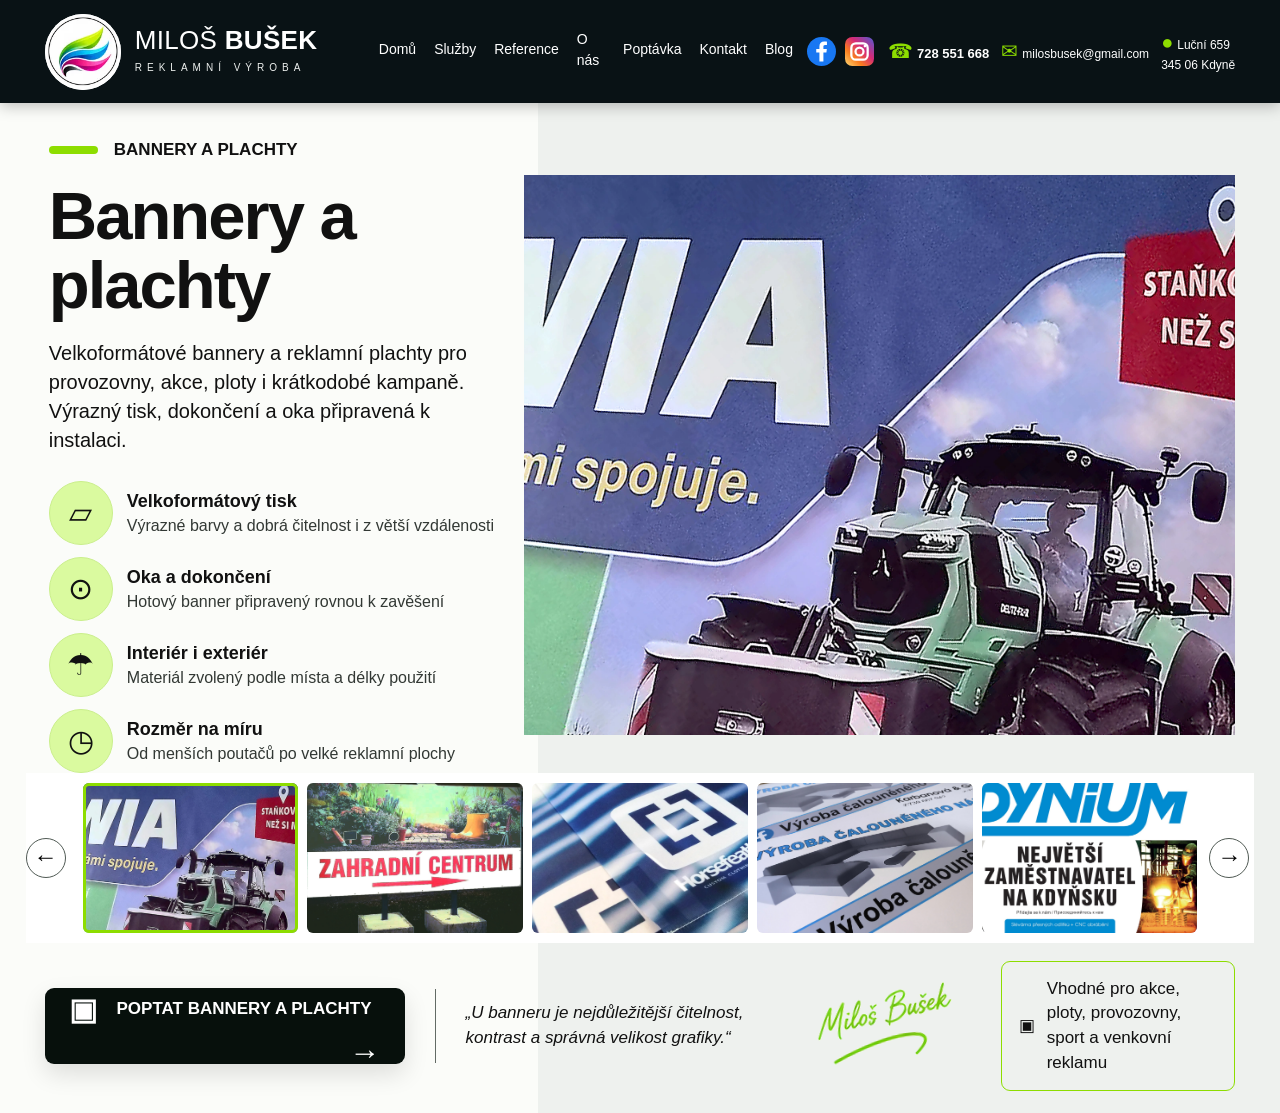
==== bannery/index.html @ 78124106 "Fix inquiry navigation to target inquiry section" ====
<!DOCTYPE html>

<html lang="cs">
<head>
<base href="/">
<meta charset="utf-8"/>
<meta content="width=device-width,initial-scale=1" name="viewport"/>
<title>Bannery a plachty | Miloš Bušek – Kdyně, Domažlice, Klatovy</title>
<meta name="description" content="Bannery a plachty – Miloš Bušek, vlastní reklamní výroba ve Kdyni. Zakázky pro Domažlice, Klatovy a okolí."/>
<meta name="robots" content="index, follow"/>
<link rel="canonical" href="https://www.milosbusek.cz/bannery/"/>
<meta property="og:type" content="website"/>
<meta property="og:locale" content="cs_CZ"/>
<meta property="og:title" content="Miloš Bušek | Reklamní výroba, tisk a polepy – Kdyně"/>
<meta property="og:description" content="Vlastní reklamní výroba ve Kdyni pro Domažlice, Klatovy, Plzeň a okolí v Plzeňském kraji. Samolepky, polepy, bannery, cedule, tiskoviny a produktová fotografie."/>
<meta property="og:url" content="https://www.milosbusek.cz/bannery/"/>
<style>
:root{--g:#8ddd00;--g2:#b8ff40;--black:#06100b;--dark:#0a1310;--paper:#f4f6f2;--text:#0a0d0b;--mut:#59625c}
*{box-sizing:border-box}html{scroll-behavior:smooth}body{margin:0;font-family:Arial,Helvetica,sans-serif;background:#fff;color:#111;line-height:1.45}
img{display:block;max-width:100%}a{color:inherit;text-decoration:none}button,input,select,textarea{font:inherit}
.wrap{width:min(1440px,93vw);margin:auto}
header{height:103px;background:rgba(5,14,17,.98);color:#fff;position:sticky;top:0;z-index:100;box-shadow:0 3px 14px rgba(0,0,0,.25)}
.head{height:100%;display:flex;align-items:center;gap:26px}
.brand{display:flex;align-items:center;gap:22px;min-width:390px;cursor:pointer}
.logo{width:88px;height:88px;border:4px solid #d7e8bc;border-radius:50%;position:relative;overflow:hidden;background:#102028}
.logo:before{content:"";position:absolute;width:57px;height:18px;left:13px;top:27px;background:linear-gradient(135deg,#8fe000 0 25%,#fff 25% 41%,#e51e56 41% 58%,#36bdf2 58% 78%,#fff 78%);transform:skew(-22deg) rotate(-15deg);border-radius:70% 15% 70% 15%}
.logo:after{content:"";position:absolute;width:38px;height:8px;left:22px;top:40px;background:#7de200;transform:rotate(-17deg);border-radius:90%}
.brandname{font-size:30px;letter-spacing:.3px;line-height:1.02;font-weight:400;white-space:nowrap}.brandname b{font-weight:800}
.brandsub{font-size:13px;letter-spacing:7px;margin-top:7px;color:#edf0ee;white-space:nowrap}
nav{display:flex;gap:34px;margin-left:auto;font-size:16px}nav a{cursor:pointer;padding:0 0 2px;display:flex;align-items:center;border-bottom:2px solid transparent}nav a:hover,nav a.active{color:var(--g);border-bottom:2px solid var(--g)}
.topcontact{display:flex;gap:23px;align-items:center;font-size:14px;white-space:nowrap}.topcontact strong{font-size:15px}.tico{color:var(--g);font-size:25px;margin-right:7px}
.page{display:none}.page.active{display:block}
.hero{height:620px;position:relative;overflow:hidden;background:#101}
.hero video{position:absolute;inset:0;width:100%;height:100%;object-fit:cover}.hero:after{content:"";position:absolute;inset:0;background:linear-gradient(90deg,rgba(0,0,0,.92),rgba(0,0,0,.65) 44%,rgba(0,0,0,.15))}
.hero-copy{position:relative;z-index:2;color:#fff;padding-top:90px;max-width:720px}.kicker{color:var(--g);font-weight:800;font-size:13px;letter-spacing:2px}
.hero h1{font-size:72px;line-height:.98;margin:12px 0 17px;letter-spacing:-2.5px}.hero h1 em{font-style:normal;color:var(--g)}.hero p{font-size:18px;color:#e0e6e1;max-width:640px}.hero-services{font-size:19px;font-weight:700;letter-spacing:.5px}
.btnrow{display:flex;gap:12px;margin-top:26px}.cta{background:var(--g);border:0;border-radius:7px;padding:15px 20px;font-weight:800;cursor:pointer}.outline{background:transparent;border:1px solid #fff;color:#fff;border-radius:7px;padding:14px 19px;font-weight:700;cursor:pointer}
.section{padding:70px 0}.light{background:var(--paper)}.section-head{display:flex;justify-content:space-between;align-items:end;gap:30px;margin-bottom:30px}.eyebrow{color:#6c786f;font-weight:800;letter-spacing:2px;font-size:12px}.section-head h2{font-size:44px;margin:6px 0 0}.section-head p{max-width:570px;color:#616a64}
.cards{display:grid;grid-template-columns:repeat(3,1fr);gap:18px}.service-card{height:350px;position:relative;border-radius:14px;overflow:hidden;cursor:pointer;box-shadow:0 16px 40px rgba(0,0,0,.16)}.service-card img{width:100%;height:100%;object-fit:cover;transition:.35s}.service-card:hover img{transform:scale(1.04)}.overlay{position:absolute;inset:0;background:linear-gradient(transparent 35%,rgba(0,0,0,.96))}.scopy{position:absolute;left:20px;right:20px;bottom:19px;color:#fff}.scopy h3{font-size:23px;margin:0 0 7px}.scopy p{font-size:14px;color:#d9e0db;margin:0 0 10px}.scopy span{font-size:12px;color:var(--g);font-weight:800}
.stats{background:#0a130f;color:#fff}.statsgrid{display:grid;grid-template-columns:repeat(4,1fr)}.stat{padding:28px;border-right:1px solid #26332b}.stat strong{display:block;color:var(--g);font-size:31px}.stat small{display:block;color:#b5beb8;margin-top:4px}
.about{background:#08110c;color:#fff}.aboutgrid{display:grid;grid-template-columns:220px 1fr 1fr;gap:40px;align-items:center}.portrait{width:200px;height:200px;object-fit:cover;border-radius:50%;border:4px solid var(--g)}.about h2{font-size:42px;margin:7px 0 10px}.about p{color:#c6cec8;font-size:17px}.features{display:grid;grid-template-columns:1fr 1fr;gap:12px}.feat{border:1px solid #28362f;border-radius:10px;padding:18px}.feat b{display:block;color:var(--g);margin-bottom:4px}.feat span{font-size:14px;color:#b5beb8}
.formsec{background:#f3f4f0}.formgrid{display:grid;grid-template-columns:.8fr 1.2fr;gap:50px}.formgrid h2{font-size:44px;margin:7px 0 12px}.formgrid p{color:#667069}.formcard{background:#fff;border-radius:14px;padding:28px;box-shadow:0 16px 45px rgba(0,0,0,.09)}.fields{display:grid;grid-template-columns:1fr 1fr;gap:13px}.field{display:grid;gap:6px}.full{grid-column:1/-1}label{font-size:12px;font-weight:800}input,select,textarea{border:1px solid #cbd3ce;border-radius:7px;padding:13px;background:#fff}textarea{min-height:110px;resize:vertical}.success{display:none;margin-top:12px;padding:11px;background:#e7f7c9;border-radius:7px;color:#315207;font-weight:700}
.contact{background:#fff}.contactgrid{display:grid;grid-template-columns:repeat(3,1fr);gap:40px}.contactgrid p{color:#5f6962}footer{background:#08110c;color:#859088;padding:17px 0;font-size:12px}
/* service template exactly unified */
.service-stage{background:linear-gradient(90deg,#fbfcf9 0%,#fbfcf9 42%,#eef1ee 42%,#eef1ee 100%);min-height:calc(100vh - 103px)}
.service-grid{display:grid;grid-template-columns:.78fr 1.22fr;gap:25px;align-items:center;padding-top:35px}
.service-copy{padding:0 0 0 4px}.mini-title{font-weight:800;font-size:17px;display:flex;align-items:center;gap:16px;margin-bottom:18px}.mini-title span{width:49px;height:8px;background:var(--g);border-radius:8px}
.service-copy h1{font-size:67px;line-height:1.03;letter-spacing:-2px;margin:0 0 18px;max-width:650px}.service-copy h1 em{display:block;font-style:normal;color:var(--g)}
.service-lead{font-size:20px;max-width:590px;margin-bottom:26px}.benefits{display:grid;gap:12px}.benefit{display:grid;grid-template-columns:64px 1fr;gap:14px;align-items:center}.bicon{width:64px;height:64px;background:#dafa9f;border-radius:50%;display:grid;place-items:center;font-size:30px;border:1px solid #caef8c}.benefit b{display:block;font-size:18px}.benefit span{display:block;font-size:16px;color:#323834}
.service-visual{align-self:stretch;display:flex;align-items:center;justify-content:center;min-height:560px;overflow:hidden}.service-visual img{width:100%;height:560px;object-fit:cover}
.thumbbar{display:grid;grid-template-columns:45px 1fr 45px;gap:12px;align-items:center;width:min(1490px,96vw);margin:0 auto;padding:10px 0;background:#fff}.roundarr{width:40px;height:40px;border-radius:50%;border:1px solid #505a54;background:white;font-size:24px;cursor:pointer}.thumbs{display:grid;grid-template-columns:repeat(5,1fr);gap:9px}.thumbs img{height:150px;width:100%;object-fit:cover;border-radius:6px;background:#f1f2ef}
.service-footer-row{display:grid;grid-template-columns:1.12fr 1px .95fr .5fr .73fr;gap:30px;align-items:center;padding:18px 0 22px}.service-cta{height:76px;border:0;border-radius:9px;background:#07100c;color:#fff;font-size:17px;font-weight:800;cursor:pointer;text-align:left;padding:0 24px;box-shadow:0 10px 24px rgba(0,0,0,.12)}.service-cta span{font-size:30px;margin-right:15px;vertical-align:middle}.service-cta b{float:right;font-size:31px;font-weight:400}.vline{height:74px;background:#626b65}.service-quote{font-size:17px;font-style:italic}.signature{font-family:"Brush Script MT","Segoe Script",cursive;font-size:37px;color:#63c900;transform:rotate(-6deg);white-space:nowrap}.shopbox{border:1.5px solid var(--g);border-radius:9px;padding:15px 17px;display:flex;gap:12px;align-items:center;font-size:17px}
@media(max-width:1180px){.topcontact{display:none}nav{gap:20px}.brand{min-width:330px}.service-copy h1{font-size:56px}}
@media(max-width:900px){header{height:86px}.logo{width:64px;height:64px}.brandname{font-size:24px}.brandsub{font-size:10px;letter-spacing:4px}nav{display:none}.brand{min-width:auto}.cards{grid-template-columns:repeat(2,1fr)}.service-stage{background:#fbfcf9}.service-grid{grid-template-columns:1fr}.service-visual img{height:420px}.service-footer-row{grid-template-columns:1fr 1fr}.vline{display:none}.thumbs{grid-template-columns:repeat(3,1fr)}.thumbs img:nth-child(n+4){display:none}.aboutgrid{grid-template-columns:180px 1fr}.features{grid-column:1/-1}.formgrid{grid-template-columns:1fr}}
@media(max-width:650px){.brandname{font-size:20px}.brandsub{font-size:8px;letter-spacing:3px}.cards{grid-template-columns:1fr}.hero h1{font-size:45px}.statsgrid{grid-template-columns:1fr 1fr}.aboutgrid{grid-template-columns:1fr}.fields{grid-template-columns:1fr}.contactgrid{grid-template-columns:1fr}.service-copy h1{font-size:45px}.service-lead{font-size:17px}.benefit{grid-template-columns:52px 1fr}.bicon{width:52px;height:52px;font-size:24px}.thumbs{grid-template-columns:1fr 1fr}.thumbs img:nth-child(n+3){display:none}.service-footer-row{grid-template-columns:1fr}.service-quote,.signature,.shopbox{text-align:center;justify-content:center}}

.signature{display:flex;align-items:center;justify-content:center}
.signature img{display:block;width:150px;max-height:62px;object-fit:contain}
.service-visual{position:relative}
.carousel-main{transition:opacity .24s ease, transform .35s ease}
.carousel-main.is-changing{opacity:.22;transform:scale(.992)}
.thumbs img{cursor:pointer;transition:transform .2s ease,opacity .2s ease,border-color .2s ease}
.thumbs img:hover{transform:translateY(-2px)}
.thumbs img.active-thumb{outline:3px solid var(--g);outline-offset:-3px;opacity:1}
.roundarr{transition:background .2s ease,transform .2s ease}
.roundarr:hover{background:#e9f9c9;transform:scale(1.05)}

/* Schválený ostrý podpis */
.signature{
  display:flex!important;
  align-items:center!important;
  justify-content:center!important;
  min-width:170px;
}
.signature img{
  width:154px!important;
  height:85px!important;
  max-width:154px!important;
  max-height:85px!important;
  object-fit:contain!important;
  transform:none!important;
  filter:none!important;
  opacity:1!important;
  image-rendering:auto!important;
}

/* Produktová fotografie – přesně 5 schválených obrázků */
#page-produkt .thumbs img{
  object-fit:cover!important;
  background:#f3f3f3;
}

/* Fotografie: používat zdrojové rozlišení bez umělého rozmazávání */
.service-visual img,
.service-card img,
.thumbs img{
    image-rendering:auto !important;
    filter:none !important;
    -webkit-filter:none !important;
}
#page-produkt .service-visual img{
    object-fit:contain !important;
    background:#f5f5f3;
}

/* Produktová fotografie – ostřejší náhledy 2–5 */
#page-produkt .thumbs img{
    image-rendering:auto !important;
    filter:none !important;
    backface-visibility:hidden;
    transform:translateZ(0);
}

#page-produkt .signature,
#page-produkt .signature img{
    background:transparent !important;
    box-shadow:none !important;
    border:0 !important;
}

/* Nové portfolio fotografie – ostré webové převzorkování 2000 × 1400 */
.thumbs img{image-rendering:auto!important;filter:none!important}

/* Polepy: přirozené fotografie bez přeostření */
#page-polepy .thumbs img,
#page-polepy .service-visual img{
  filter:none!important;
  image-rendering:auto!important;
}
/* Nový reklamní štít */
#page-cedule .thumbs img{object-fit:cover}

#page-produkt .thumbs img,
#page-produkt .service-visual img{
  image-rendering:auto!important;
  filter:none!important;
}
</style>
<style>
/* OPRAVA POZICE PO KLIKNUTÍ V MENU
   Sticky hlavička má na PC 103 px, proto cílová sekce začíná s příjemným odstupem pod ní. */
html{scroll-padding-top:125px!important;}
#home,#sluzby,#reference,#onas,#poptavka,#kontakt{
  scroll-margin-top:125px!important;
}
@media(max-width:900px){
  html{scroll-padding-top:105px!important;}
  #home,#sluzby,#reference,#onas,#poptavka,#kontakt{
    scroll-margin-top:105px!important;
  }
}
</style><style>
/* OPRAVA SEKCE KONTAKT – protože je na konci stránky, potřebuje spodní rezervu,
   aby šla po kliknutí vytáhnout pod pevnou horní lištu. */
#kontakt{
  scroll-margin-top:125px!important;
  padding-bottom:160px!important;
}
@media(max-width:900px){
  #kontakt{
    scroll-margin-top:105px!important;
    padding-bottom:120px!important;
  }
}
</style><style>
/* FINÁLNÍ OPRAVA POZICE KONTAKTU */
#kontakt{
  scroll-margin-top:125px!important;
  padding-top:64px!important;
  padding-bottom:64px!important;
  min-height:calc(100vh - 125px)!important;
  box-sizing:border-box!important;
}
@media(max-width:900px){
  #kontakt{
    scroll-margin-top:105px!important;
    padding-top:42px!important;
    padding-bottom:42px!important;
    min-height:calc(100vh - 105px)!important;
  }
}
</style><style>
/* Kontakt na PC se po kliknutí zobrazí jako spodní kompozice stránky.
   Rušíme předchozí umělé natažení sekce Kontakt. */
#kontakt{
  min-height:0!important;
  padding-top:64px!important;
  padding-bottom:64px!important;
}
@media(max-width:900px){
  #kontakt{
    min-height:0!important;
    padding-top:42px!important;
    padding-bottom:42px!important;
  }
}
</style><style>
/* MOBILNÍ MENU – pouze mobil/tablet */
.mobile-menu-btn,
.mobile-nav{display:none;}

@media(max-width:900px){
  header{
    height:86px!important;
    overflow:visible!important;
  }
  .head{
    position:relative;
    gap:12px!important;
  }
  .topcontact{
    display:none!important;
  }
  .brand{
    flex:1 1 auto;
    min-width:0!important;
    gap:12px!important;
  }
  .logo{
    flex:0 0 auto;
  }
  .brandname{
    white-space:nowrap;
  }

  .mobile-menu-btn{
    display:flex!important;
    align-items:center;
    justify-content:center;
    flex:0 0 48px;
    width:48px;
    height:48px;
    margin-left:auto;
    border:1px solid rgba(255,255,255,.28);
    border-radius:8px;
    background:#101b16;
    color:#8ddd00;
    font-size:29px;
    line-height:1;
    cursor:pointer;
    z-index:1002;
  }
  .mobile-menu-btn.open{
    background:#8ddd00;
    color:#06100b;
  }

  .mobile-nav{
    display:none;
    position:absolute;
    left:0;
    right:0;
    top:86px;
    z-index:1001;
    background:#07100c;
    border-top:1px solid rgba(255,255,255,.08);
    box-shadow:0 14px 30px rgba(0,0,0,.32);
    padding:8px 16px 16px;
  }
  .mobile-nav.open{
    display:block!important;
  }
  .mobile-nav > a{
    display:block;
    padding:15px 8px;
    color:#fff;
    font-size:18px;
    font-weight:700;
    border-bottom:1px solid rgba(255,255,255,.10);
  }
  .mobile-nav > a:active,
  .mobile-nav > a:hover,
  .mobile-nav > a.active{
    color:#8ddd00;
  }
  .mobile-nav-contact{
    display:grid;
    gap:8px;
    padding-top:14px;
  }
  .mobile-nav-contact a{
    display:block;
    color:#cfd8d2;
    font-size:15px;
    padding:5px 8px;
  }
}

@media(max-width:480px){
  .brandname{font-size:18px!important;}
  .brandsub{font-size:7px!important;letter-spacing:2.4px!important;}
  .logo{width:58px!important;height:58px!important;}
}
</style><style>
/* MOBIL – sekce „Co pro vás vyrobím“ */
@media(max-width:900px){
  #sluzby .section-head{
    margin-bottom:16px!important;
    gap:12px!important;
    align-items:center!important;
  }
  #sluzby .section-head h2{
    margin-top:0!important;
    margin-bottom:0!important;
    line-height:1.05!important;
  }
  #sluzby .section-head p{
    margin-top:0!important;
    margin-bottom:0!important;
    align-self:center!important;
  }
}
</style><style>
/* MOBIL – ukotvené záhlaví s hamburgerem; PC beze změny */
@media(max-width:900px){
  header{
    position:fixed!important;
    top:0!important;
    left:0!important;
    right:0!important;
    width:100%!important;
    z-index:9999!important;
  }
  body{
    padding-top:86px!important;
  }
  .mobile-nav{
    position:fixed!important;
    top:86px!important;
    left:0!important;
    right:0!important;
    z-index:9998!important;
  }
}
</style><style>
/* MOBIL – oprava pevného záhlaví podle kontroly na telefonu.
   Záhlaví zůstává nahoře, ale už nepřekrývá / neposouvá obsah. PC beze změny. */
@media(max-width:900px){
  body{
    padding-top:0!important;
  }

  header{
    position:sticky!important;
    top:0!important;
    left:auto!important;
    right:auto!important;
    width:100%!important;
    height:86px!important;
    min-height:86px!important;
    z-index:9999!important;
    overflow:visible!important;
    background:#06100b!important;
  }

  header .head{
    height:86px!important;
    min-height:86px!important;
    display:flex!important;
    align-items:center!important;
    justify-content:space-between!important;
    padding-top:0!important;
    padding-bottom:0!important;
  }

  header .brand{
    height:86px!important;
    display:flex!important;
    align-items:center!important;
    margin:0!important;
    padding:0!important;
  }

  header .logo{
    margin:0!important;
    flex:0 0 auto!important;
  }

  header .mobile-menu-btn{
    position:static!important;
    top:auto!important;
    right:auto!important;
    margin:0 0 0 auto!important;
    align-self:center!important;
  }

  header .mobile-nav{
    position:absolute!important;
    top:86px!important;
    left:0!important;
    right:0!important;
    width:100%!important;
    z-index:9998!important;
  }
}
</style><style>
/* MOBIL – rezerva pod horní lištou telefonu / prohlížeče.
   Záhlaví se už neschová pod horní systémovou lištu. PC beze změny. */
@media(max-width:900px){
  :root{
    --mobile-safe-top:max(env(safe-area-inset-top, 0px), 20px);
    --mobile-header-core:86px;
  }

  header{
    position:sticky!important;
    top:0!important;
    height:calc(var(--mobile-header-core) + var(--mobile-safe-top))!important;
    min-height:calc(var(--mobile-header-core) + var(--mobile-safe-top))!important;
    padding-top:var(--mobile-safe-top)!important;
    box-sizing:border-box!important;
    background:#06100b!important;
    z-index:9999!important;
  }

  header .head{
    height:var(--mobile-header-core)!important;
    min-height:var(--mobile-header-core)!important;
    padding-top:0!important;
    padding-bottom:0!important;
    box-sizing:border-box!important;
    align-items:center!important;
  }

  header .brand,
  header .mobile-menu-btn{
    transform:none!important;
    top:auto!important;
  }

  header .mobile-nav{
    top:calc(var(--mobile-header-core) + var(--mobile-safe-top))!important;
  }
}
</style><style>
/* MOBIL – definitivně pevné záhlaví, posunuté o něco níž.
   Pouze mobil, PC beze změny. */
@media(max-width:900px){
  :root{
    --mobile-safe-top:30px;
    --mobile-header-core:86px;
    --mobile-header-total:116px;
  }

  body{
    padding-top:var(--mobile-header-total)!important;
  }

  header{
    position:fixed!important;
    top:0!important;
    left:0!important;
    right:0!important;
    width:100%!important;
    height:var(--mobile-header-total)!important;
    min-height:var(--mobile-header-total)!important;
    padding-top:var(--mobile-safe-top)!important;
    box-sizing:border-box!important;
    background:#06100b!important;
    z-index:9999!important;
    overflow:visible!important;
  }

  header .head{
    height:var(--mobile-header-core)!important;
    min-height:var(--mobile-header-core)!important;
    padding-top:0!important;
    padding-bottom:0!important;
    box-sizing:border-box!important;
    align-items:center!important;
  }

  header .mobile-nav{
    position:fixed!important;
    top:var(--mobile-header-total)!important;
    left:0!important;
    right:0!important;
    width:100%!important;
    z-index:9998!important;
  }
}

/* MB-web-41: Na mobilu zobrazit aktuální a následující náhled. */
@media(max-width:650px){
  .service-page .thumbs img{display:none!important}
  .service-page .thumbs img.mobile-visible{display:block!important}
}
</style><style>
/* Sociální sítě – Facebook a Instagram; YouTube lze doplnit později. */
.social-links{display:flex;align-items:center;gap:9px;flex:0 0 auto}
.social-links a{display:inline-flex;width:29px;height:29px;align-items:center;justify-content:center;border-radius:7px;transition:transform .2s ease}
.social-links a:hover{transform:translateY(-2px)}
.social-links svg{display:block;width:29px;height:29px}
.mobile-social-links{display:none}
@media(min-width:1181px){header .head{gap:14px}header .brand{min-width:320px;gap:14px}header .logo{width:76px;height:76px;flex:0 0 76px}header .brandname{font-size:26px}header .brandsub{font-size:10px;letter-spacing:5px}header nav{gap:18px;font-size:14px}header .topcontact{gap:12px;font-size:12px}header .topcontact strong{font-size:13px}header .tico{font-size:20px;margin-right:4px}}
@media(max-width:900px){header .head>.social-links{display:none}.mobile-social-links{display:flex;gap:15px;padding:15px 8px 10px;border-top:1px solid #39443e;margin-top:10px}.mobile-social-links a,.mobile-social-links svg{width:37px;height:37px}}
</style>
<script type="application/ld+json">
{
  "@context": "https://schema.org",
  "@type": "LocalBusiness",
  "@id": "https://www.milosbusek.cz/#firma",
  "name": "Miloš Bušek – reklamní výroba",
  "url": "https://www.milosbusek.cz/",
  "description": "Zakázková reklamní výroba, tisk samolepek a etiket, polepy, reklamní značení, bannery, grafika a produktová fotografie.",
  "telephone": "+420728551668",
  "email": "milosbusek@gmail.com",
  "address": {
    "@type": "PostalAddress",
    "streetAddress": "Luční 659",
    "addressLocality": "Kdyně",
    "postalCode": "345 06",
    "addressRegion": "Plzeňský kraj",
    "addressCountry": "CZ"
  },
  "areaServed": [
    {
      "@type": "AdministrativeArea",
      "name": "Plzeňský kraj"
    },
    {
      "@type": "City",
      "name": "Kdyně"
    },
    {
      "@type": "City",
      "name": "Domažlice"
    },
    {
      "@type": "City",
      "name": "Klatovy"
    },
    {
      "@type": "City",
      "name": "Staňkov"
    },
    {
      "@type": "City",
      "name": "Holýšov"
    },
    {
      "@type": "City",
      "name": "Plzeň"
    },
    {
      "@type": "City",
      "name": "Horšovský Týn"
    },
    {
      "@type": "City",
      "name": "Nýrsko"
    }
  ],
  "sameAs": [
    "https://www.facebook.com/reklamabusek",
    "https://www.instagram.com/milosbusek/"
  ]
}
</script>
<style id="web2026-sjednocene-logo">
/* Sjednocene logo pro desktop i mobil: realny obrazek namisto CSS symbolu */
header .logo{border:0!important;background:#fff!important;position:relative!important;border-radius:50%!important;overflow:hidden!important;display:flex!important;align-items:center!important;justify-content:center!important}
header .logo:before,header .logo:after{content:none!important;display:none!important}
header .logo img{display:block!important;width:100%!important;height:100%!important;object-fit:contain!important}
</style>
</head>
<body>
<header>
<div class="wrap head">
<div class="brand" onclick="showPage('home')">
<div class="logo"><img src="images/logo-web2026.webp" alt="Logo reklamní výroby Miloš Bušek" width="128" height="128"></div>
<div><div class="brandname">MILOŠ <b>BUŠEK</b></div><div class="brandsub">REKLAMNÍ VÝROBA</div></div>
</div>
<nav><a href="/">Domů</a><a href="/#sluzby">Služby</a><a href="/#reference">Reference</a><a href="/#onas">O nás</a><a href="/kontakt/#poptavka">Poptávka</a><a href="/kontakt/#kontakt">Kontakt</a><a href="/blog/">Blog</a></nav>
<div class="social-links" aria-label="Sociální sítě">
<a href="https://www.facebook.com/reklamabusek" target="_blank" rel="noopener noreferrer" aria-label="Facebook Miloš Bušek" title="Facebook"><svg viewBox="0 0 32 32" role="img" aria-hidden="true"><circle cx="16" cy="16" r="16" fill="#1877F2"/><path fill="#fff" d="M18.1 27V17.1h3.3l.5-3.9h-3.8v-2.5c0-1.1.3-1.9 1.9-1.9H22V5.3c-.4-.1-1.6-.2-3.1-.2-3.1 0-5.2 1.9-5.2 5.4v2.7h-3.5v3.9h3.5V27z"/></svg></a>
<a href="https://www.instagram.com/milosbusek/" target="_blank" rel="noopener noreferrer" aria-label="Instagram Miloš Bušek" title="Instagram"><svg viewBox="0 0 32 32" role="img" aria-hidden="true"><defs><linearGradient id="ig-grad" x1="0" y1="1" x2="1" y2="0"><stop offset="0" stop-color="#FEDA75"/><stop offset=".3" stop-color="#FA7E1E"/><stop offset=".6" stop-color="#D62976"/><stop offset="1" stop-color="#4F5BD5"/></linearGradient></defs><rect width="32" height="32" rx="8" fill="url(#ig-grad)"/><rect x="7" y="7" width="18" height="18" rx="5" fill="none" stroke="#fff" stroke-width="2.5"/><circle cx="16" cy="16" r="4.4" fill="none" stroke="#fff" stroke-width="2.5"/><circle cx="22" cy="10" r="1.5" fill="#fff"/></svg></a>
</div>
<div class="topcontact">
<span><span class="tico">☎</span><strong>728 551 668</strong></span>
<span><span class="tico">✉</span>milosbusek@gmail.com</span>
<span><span class="tico">●</span>Luční 659<br/>345 06 Kdyně</span>
</div>
<button aria-expanded="false" aria-label="Otevřít menu" class="mobile-menu-btn" type="button">☰</button></div>
<div aria-hidden="true" class="mobile-nav"><a href="/">Domů</a><a href="/#sluzby">Služby</a><a href="/#reference">Reference</a><a href="/#onas">O nás</a><a href="/kontakt/#poptavka">Poptávka</a><a href="/kontakt/#kontakt">Kontakt</a><a href="/blog/">Blog</a><div class="mobile-social-links" aria-label="Sociální sítě"><a href="https://www.facebook.com/reklamabusek" target="_blank" rel="noopener noreferrer" aria-label="Facebook Miloš Bušek" title="Facebook"><svg viewBox="0 0 32 32" role="img" aria-hidden="true"><circle cx="16" cy="16" r="16" fill="#1877F2"/><path fill="#fff" d="M18.1 27V17.1h3.3l.5-3.9h-3.8v-2.5c0-1.1.3-1.9 1.9-1.9H22V5.3c-.4-.1-1.6-.2-3.1-.2-3.1 0-5.2 1.9-5.2 5.4v2.7h-3.5v3.9h3.5V27z"/></svg></a>
<a href="https://www.instagram.com/milosbusek/" target="_blank" rel="noopener noreferrer" aria-label="Instagram Miloš Bušek" title="Instagram"><svg viewBox="0 0 32 32" role="img" aria-hidden="true"><defs><linearGradient id="ig-grad-mobile" x1="0" y1="1" x2="1" y2="0"><stop offset="0" stop-color="#FEDA75"/><stop offset=".3" stop-color="#FA7E1E"/><stop offset=".6" stop-color="#D62976"/><stop offset="1" stop-color="#4F5BD5"/></linearGradient></defs><rect width="32" height="32" rx="8" fill="url(#ig-grad-mobile)"/><rect x="7" y="7" width="18" height="18" rx="5" fill="none" stroke="#fff" stroke-width="2.5"/><circle cx="16" cy="16" r="4.4" fill="none" stroke="#fff" stroke-width="2.5"/><circle cx="22" cy="10" r="1.5" fill="#fff"/></svg></a>
</div><div class="mobile-nav-contact"><a href="tel:+420728551668">☎ 728 551 668</a><a href="mailto:milosbusek@gmail.com">✉ milosbusek@gmail.com</a></div></div></header>
<section class="page" id="page-home">
<section class="hero" id="home"><video autoplay="" loop="" muted="" playsinline="" poster="assets/webp-01.webp"><source src="assets/mp4-01.mp4" type="video/mp4"/></video><div class="wrap hero-copy"><div class="kicker">REKLAMNÍ VÝROBA · KDYNĚ</div><h1>REKLAMA,<br/>KTERÁ JE <em>VIDĚT.</em></h1><div class="hero-services">SAMOLEPKY · CEDULE · BANNERY · POLEPY · TISK</div><p>Vlastní výroba ve Kdyni. Od jednoho kusu po pravidelné série. Rychlá domluva a řešení na míru.</p><div class="btnrow"><button class="cta" onclick="goHome('poptavka')">POPTAT VÝROBU →</button><a class="outline" href="tel:+420728551668">☎ ZAVOLAT</a></div></div></section>
<section class="section light" id="sluzby"><div class="wrap"><div class="section-head"><div><div class="eyebrow">SLUŽBY</div><h2>Co pro vás vyrobím</h2></div><p>Reklamní výroba od návrhu po hotový výrobek. Samolepky, cedule, bannery, polepy, produktová fotografie a tiskoviny – vše řešíte přímo se mnou.</p></div><div class="cards">
<article class="service-card" onclick="showPage('samolepky')" onkeydown="if(event.key==='Enter')showPage('samolepky')" tabindex="0">
<img alt="Samolepky a etikety" src="assets/webp-02.webp"/>
<div class="overlay"></div>
<div class="scopy"><h3>Samolepky a etikety</h3><p>Tištěné samolepky a etikety, tvarový ořez a materiál podle použití.</p><span>OTEVŘÍT SLUŽBU →</span></div>
</article>
<article class="service-card" onclick="showPage('cedule')" onkeydown="if(event.key==='Enter')showPage('cedule')" tabindex="0">
<img alt="Reklamní značení" src="assets/webp-03.webp"/>
<div class="overlay"></div>
<div class="scopy"><h3>Reklamní značení</h3><p>Cedule, štíty, informační tabule a další reklamní značení včetně grafické přípravy.</p><span>OTEVŘÍT SLUŽBU →</span></div>
</article>
<article class="service-card" onclick="showPage('bannery')" onkeydown="if(event.key==='Enter')showPage('bannery')" tabindex="0">
<img alt="Bannery a plachty" src="assets/webp-04.webp"/>
<div class="overlay"></div>
<div class="scopy"><h3>Bannery a plachty</h3><p>Velkoformátové bannery s dokončením a oky, připravené k instalaci.</p><span>OTEVŘÍT SLUŽBU →</span></div>
</article>
<article class="service-card" onclick="showPage('polepy')" onkeydown="if(event.key==='Enter')showPage('polepy')" tabindex="0">
<img alt="Polepy" src="assets/webp-05.webp"/>
<div class="overlay"></div>
<div class="scopy"><h3>Polepy</h3><p>Polepy aut, výloh, desek a dalších reklamních ploch.</p><span>OTEVŘÍT SLUŽBU →</span></div>
</article>
<article class="service-card" onclick="showPage('produkt')" onkeydown="if(event.key==='Enter')showPage('produkt')" tabindex="0">
<img alt="Produktová fotografie" src="assets/webp-06.webp"/>
<div class="overlay"></div>
<div class="scopy"><h3>Produktová fotografie</h3><p>Produktové snímky pro e-shopy, katalogy, web a reklamní materiály.</p><span>OTEVŘÍT SLUŽBU →</span></div>
</article>
<article class="service-card" onclick="showPage('grafika')" onkeydown="if(event.key==='Enter')showPage('grafika')" tabindex="0">
<img alt="Grafika a tisk – plakáty Myosmart" src="assets/jpg-01.jpg"/>
<div class="overlay"></div>
<div class="scopy"><h3>Grafika a tisk</h3><p>Grafická příprava a tisk plakátů, letáků, vizitek a dalších tiskovin.</p><span>OTEVŘÍT SLUŽBU →</span></div>
</article>
</div></div></section>
<section class="section stats"><div class="wrap statsgrid"><div class="stat"><strong>20+</strong><b>let zkušeností</b><small>v reklamní výrobě</small></div><div class="stat"><strong>Kdyně</strong><b>vlastní výroba</b><small>rychlá dostupnost</small></div><div class="stat"><strong>1:1</strong><b>individuální přístup</b><small>zakázku řešíte přímo se mnou</small></div><div class="stat"><strong>✓</strong><b>kvalitní materiály</b><small>ověřené pro praxi</small></div></div></section>
<section class="section about" id="onas"><div class="wrap aboutgrid"><img alt="Miloš Bušek" class="portrait" src="assets/webp-07.webp"/><div><div class="kicker">OSOBNÍ PŘÍSTUP</div><h2>Zakázku řešíte přímo se mnou</h2><p>Od návrhu přes volbu materiálu až po výrobu. Jednoduchá domluva, funkční řešení a kvalitní výsledek bez zbytečných mezičlánků. Poptávky přijímám také z Domažlic, Klatov, Staňkova, Holýšova, Horšovského Týna, Nýrska, Plzně a dalších míst Plzeňského kraje.</p></div><div class="features"><div class="feat"><b>Vlastní výroba</b><span>Tisk, řezání a dokončení.</span></div><div class="feat"><b>Malé i velké série</b><span>Podle typu zakázky.</span></div><div class="feat"><b>Grafika + výroba</b><span>Vše na jednom místě.</span></div><div class="feat"><b>Kdyně a okolí</b><span>Domažlice, Klatovy a Plzeňský kraj.</span></div></div></div></section>
<section class="section light" id="reference"><div class="wrap"><div class="section-head"><div><div class="eyebrow">REFERENCE</div><h2>Ukázky realizací</h2></div><p>Ukázky skutečných realizací z reklamní výroby, tisku, polepů a dalších zakázek.</p></div><div class="cards">
<article class="service-card" onclick="showPage('samolepky')" onkeydown="if(event.key==='Enter')showPage('samolepky')" tabindex="0">
<img alt="Samolepky a etikety" src="assets/webp-02.webp"/>
<div class="overlay"></div>
<div class="scopy"><h3>Samolepky a etikety</h3><p>Tištěné samolepky s logem NEWIA pro označení výrobků.</p><span>UKÁZKA REALIZACE</span></div>
</article>
<article class="service-card" onclick="showPage('cedule')" onkeydown="if(event.key==='Enter')showPage('cedule')" tabindex="0">
<img alt="Reklamní značení" src="assets/webp-03.webp"/>
<div class="overlay"></div>
<div class="scopy"><h3>Reklamní značení</h3><p>Reklamní grafika na prosklené výloze provozovny NEWIA.</p><span>UKÁZKA REALIZACE</span></div>
</article>
<article class="service-card" onclick="showPage('bannery')" onkeydown="if(event.key==='Enter')showPage('bannery')" tabindex="0">
<img alt="Bannery a plachty" src="assets/webp-04.webp"/>
<div class="overlay"></div>
<div class="scopy"><h3>Bannery a plachty</h3><p>Velkoformátový tisk reklamní grafiky na plachtu.</p><span>UKÁZKA REALIZACE</span></div>
</article>
<article class="service-card" onclick="showPage('polepy')" onkeydown="if(event.key==='Enter')showPage('polepy')" tabindex="0">
<img alt="Polepy" src="assets/webp-05.webp"/>
<div class="overlay"></div>
<div class="scopy"><h3>Polep firemního vozidla</h3><p>Reklamní polep vozidla s firemním označením a kontaktními údaji.</p><span>UKÁZKA REALIZACE</span></div>
</article>
<article class="service-card" onclick="showPage('produkt')" onkeydown="if(event.key==='Enter')showPage('produkt')" tabindex="0">
<img alt="Produktová fotografie" src="assets/webp-06.webp"/>
<div class="overlay"></div>
<div class="scopy"><h3>Produktová fotografie brýlí</h3><p>Fotografie brýlí pro produktovou prezentaci.</p><span>UKÁZKA REALIZACE</span></div>
</article>
<article class="service-card" onclick="showPage('grafika')" onkeydown="if(event.key==='Enter')showPage('grafika')" tabindex="0">
<img alt="Grafika a tisk" src="assets/webp-08.webp"/>
<div class="overlay"></div>
<div class="scopy"><h3>Reklamní plakáty</h3><p>Tisk reklamních plakátů a akčních nabídek.</p><span>UKÁZKA REALIZACE</span></div>
</article>
</div></div></section>
<section class="section formsec" id="poptavka"><div class="wrap formgrid"><div><div class="eyebrow">NEZÁVAZNÁ POPTÁVKA</div><h2>Pošlete zadání.<br/>Ozvu se s cenou.</h2><p>Stačí rozměr, množství a stručný popis. Grafiku, fotografii nebo náčrt lze případně zaslat následně e-mailem.</p></div>
<form class="formcard" id="inquiry-form" action="https://formspree.io/f/mvkzyqvj" method="POST"><div class="fields">
<div class="field"><label>JMÉNO / FIRMA</label><input name="jmeno_firma" autocomplete="name" placeholder="Jméno nebo firma" required=""/></div>
<div class="field"><label>TELEFON / E-MAIL</label><input name="kontakt" placeholder="Kontakt" required=""/></div>
<div class="field"><label for="service">SLUŽBA</label><select id="service" name="sluzba" required><option value="" selected disabled>Vyberte službu</option><option>Samolepky a etikety</option><option>Reklamní značení</option><option>Bannery a plachty</option><option>Polepy</option><option>Produktová fotografie</option><option>Grafika a tisk</option></select></div>
<div class="field"><label>ROZMĚR / MNOŽSTVÍ</label><input name="rozmer_mnozstvi" placeholder="Např. 500 ks, 70 × 100 mm"/></div>
<div class="field full"><label>POPIS ZAKÁZKY</label><textarea name="popis_zakazky" placeholder="Co potřebujete vyrobit?"></textarea></div>

</div><button class="cta" style="margin-top:15px" type="submit">ODESLAT POPTÁVKU →</button><div class="success" id="success" role="status" aria-live="polite">Děkuji za poptávku. Ozvu se vám co nejdříve.</div><div id="form-error" role="alert" style="display:none;margin-top:12px;color:#a52626;font-weight:700">Poptávku se nepodařilo odeslat. Zkuste to znovu nebo napište na milosbusek@gmail.com.</div></form></div></section>
<section class="section contact" id="kontakt"><div class="wrap contactgrid"><div><h3>Miloš Bušek</h3><p>Reklamní výroba<br/>IČ: 48346748</p></div><div><h3>Kontakt</h3><p>☎ 728 551 668<br/>✉ milosbusek@gmail.com<br/>www.milosbusek.cz</p></div><div><h3>Provozovna</h3><p>Luční 659<br/>345 06 Kdyně</p></div></div></section>
<footer><div class="wrap">© 2026 Miloš Bušek · Reklamní výroba</div></footer>
</section>
<section class="page service-page" id="page-samolepky">
<div class="service-stage">
<div class="service-grid wrap">
<div class="service-copy">
<div class="mini-title"><span></span>SAMOLEPKY A ETIKETY</div>
<h1>Samolepky a etikety</h1>
<p class="service-lead">Samolepky a etikety na míru – od malých produktových štítků až po větší reklamní samolepky. Tisk, tvarový ořez i volba vhodné fólie podle použití.</p>
<div class="benefits"><div class="benefit"><div class="bicon">✂</div><div><b>Tvarový ořez</b><span>Kruh, obdélník i vlastní tvar podle grafiky</span></div></div><div class="benefit"><div class="bicon">▦</div><div><b>Malé i velké série</b><span>Od desítek kusů po pravidelnou sériovou výrobu</span></div></div><div class="benefit"><div class="bicon">◈</div><div><b>Materiál podle použití</b><span>Interiér, exteriér, permanentní i snímatelné fólie</span></div></div><div class="benefit"><div class="bicon">◷</div><div><b>Rychlá výroba</b><span>Termín vždy podle množství a náročnosti zakázky</span></div></div></div>
</div>
<div class="service-visual">
<img alt="Samolepky a etikety" class="carousel-main" src="assets/webp-02.webp"/>
</div>
</div>
<div class="thumbbar">
<button aria-label="Předchozí" class="roundarr" data-dir="-1">←</button>
<div class="thumbs"><img alt="MIYOSMART – červené samolepky" src="assets/jpg-02.jpg"/><img alt="MIYOSMART – modré samolepky" src="assets/jpg-03.jpg"/><img alt="NEWIA – svinovací metry" src="assets/webp-02.webp"/><img alt="CAR-SOFT – servisní samolepky klimatizace" src="assets/jpg-04.jpg"/><img alt="Domácí medovina – tištěné etikety" src="assets/jpg-05.jpg"/></div>
<button aria-label="Další" class="roundarr" data-dir="1">→</button>
</div>
<div class="service-footer-row wrap">
<button class="service-cta" onclick="goQuote('Samolepky a etikety')"><span>▣</span> POPTAT SAMOLEPKY A ETIKETY <b>→</b></button>
<div class="vline"></div>
<div class="service-quote">„Dobrá samolepka musí nejen dobře vypadat, ale také správně držet a vydržet.“</div>
<div class="signature"><img alt="Miloš Bušek – podpis" src="assets/png-01.png"/></div>
<div class="shopbox">▣ <span>Vhodné pro výrobky, obaly, provozovny a reklamní akce</span></div>
</div>
</div>
</section>
<section class="page service-page" id="page-cedule">
<div class="service-stage">
<div class="service-grid wrap">
<div class="service-copy">
<div class="mini-title"><span></span>REKLAMNÍ ZNAČENÍ</div>
<h1>Reklamní značení</h1>
<p class="service-lead">Reklamní značení pro firmy a provozovny – cedule, štíty, informační tabule a další prvky. Připravím grafiku, zvolím vhodný materiál a vyrobím hotové řešení.</p>
<div class="benefits"><div class="benefit"><div class="bicon">▣</div><div><b>Firemní cedule a štíty</b><span>PVC, dibond a další materiály podle konkrétního použití</span></div></div><div class="benefit"><div class="bicon">◇</div><div><b>Informační tabule</b><span>Orientační, provozní i prezentační značení</span></div></div><div class="benefit"><div class="bicon">▤</div><div><b>Grafická příprava</b><span>Návrh, sazba a úprava dodaných podkladů</span></div></div><div class="benefit"><div class="bicon">◷</div><div><b>Výroba na míru</b><span>Rozměr, provedení a dokončení podle konkrétní zakázky</span></div></div></div>
</div>
<div class="service-visual">
<img alt="Reklamní značení – klíčenky NEWIA" class="carousel-main" src="assets/webp-09.webp"/>
</div>
</div>
<div class="thumbbar">
<button aria-label="Předchozí" class="roundarr" data-dir="-1">←</button>
<div class="thumbs"><img alt="Reklamní značení – klíčenky NEWIA" data-slide="0" role="button" src="assets/webp-09.webp" tabindex="0"/><img alt="Reklamní značení – obrázek z hlavní karty" data-slide="1" role="button" src="assets/webp-03.webp" tabindex="0"/><img alt="Axis Optik – reklamní značení provozovny" src="assets/jpg-06.jpg"/><img alt="Reklamní značení – stuhy a medaile" src="assets/jpg-07.jpg"/><img alt="Agroslužby Šumava – potisk triček" src="assets/jpg-08.jpg"/></div>
<button aria-label="Další" class="roundarr" data-dir="1">→</button>
</div>
<div class="service-footer-row wrap">
<button class="service-cta" onclick="goQuote('Reklamní značení')"><span>▣</span> POPTAT REKLAMNÍ ZNAČENÍ <b>→</b></button>
<div class="vline"></div>
<div class="service-quote">„Dobré reklamní značení musí být přehledné, čitelné a na první pohled profesionální.“</div>
<div class="signature"><img alt="Miloš Bušek – podpis" src="assets/png-01.png"/></div>
<div class="shopbox">▣ <span>Vhodné pro firmy, provozovny, kanceláře a informační systémy</span></div>
</div>
</div>
</section>
<section class="page service-page active" id="page-bannery">
<div class="service-stage">
<div class="service-grid wrap">
<div class="service-copy">
<div class="mini-title"><span></span>BANNERY A PLACHTY</div>
<h1>Bannery a plachty</h1>
<p class="service-lead">Velkoformátové bannery a reklamní plachty pro provozovny, akce, ploty i krátkodobé kampaně. Výrazný tisk, dokončení a oka připravená k instalaci.</p>
<div class="benefits"><div class="benefit"><div class="bicon">▱</div><div><b>Velkoformátový tisk</b><span>Výrazné barvy a dobrá čitelnost i z větší vzdálenosti</span></div></div><div class="benefit"><div class="bicon">⊙</div><div><b>Oka a dokončení</b><span>Hotový banner připravený rovnou k zavěšení</span></div></div><div class="benefit"><div class="bicon">☂</div><div><b>Interiér i exteriér</b><span>Materiál zvolený podle místa a délky použití</span></div></div><div class="benefit"><div class="bicon">◷</div><div><b>Rozměr na míru</b><span>Od menších poutačů po velké reklamní plochy</span></div></div></div>
</div>
<div class="service-visual">
<img alt="bannery – ukázka realizace 2" class="carousel-main" src="assets/webp-10.webp"/>
</div>
</div>
<div class="thumbbar">
<button aria-label="Předchozí" class="roundarr" data-dir="-1">←</button>
<div class="thumbs"><img alt="bannery – ukázka realizace 2" data-slide="0" role="button" src="assets/webp-10.webp" tabindex="0"/><img alt="Banner – Zahradní centrum" data-slide="1" role="button" src="assets/jpg-09.jpg" tabindex="0"/><img alt="Bannery a plachty – obrázek z hlavní karty" data-slide="3" role="button" src="assets/webp-04.webp" tabindex="0"/><img alt="Banner – výroba čalouněného nábytku" src="assets/jpg-10.jpg"/><img alt="Kdynium – reklamní plachta" src="assets/jpg-11.jpg"/></div>
<button aria-label="Další" class="roundarr" data-dir="1">→</button>
</div>
<div class="service-footer-row wrap">
<button class="service-cta" onclick="goQuote('Bannery a plachty')"><span>▣</span> POPTAT BANNERY A PLACHTY <b>→</b></button>
<div class="vline"></div>
<div class="service-quote">„U banneru je nejdůležitější čitelnost, kontrast a správná velikost grafiky.“</div>
<div class="signature"><img alt="Miloš Bušek – podpis" src="assets/png-01.png"/></div>
<div class="shopbox">▣ <span>Vhodné pro akce, ploty, provozovny, sport a venkovní reklamu</span></div>
</div>
</div>
</section>
<section class="page service-page" id="page-polepy">
<div class="service-stage">
<div class="service-grid wrap">
<div class="service-copy">
<div class="mini-title"><span></span>POLEPY</div>
<h1>Polepy</h1>
<p class="service-lead">Polepy automobilů, výloh, desek a dalších hladkých ploch. Od jednoduchých nápisů až po tištěnou reklamní grafiku připravenou na míru.</p>
<div class="benefits"><div class="benefit"><div class="bicon">▱</div><div><b>Polepy automobilů</b><span>Firemní označení, kontakty, loga a reklamní grafika</span></div></div><div class="benefit"><div class="bicon">▣</div><div><b>Výlohy a provozovny</b><span>Řezaná fólie i plnobarevný tisk</span></div></div><div class="benefit"><div class="bicon">◇</div><div><b>Kvalitní fólie</b><span>Materiál podle podkladu, životnosti a způsobu použití</span></div></div><div class="benefit"><div class="bicon">◷</div><div><b>Individuální řešení</b><span>Grafiku i provedení řešíte přímo se mnou</span></div></div></div>
</div>
<div class="service-visual">
<img alt="Polepy" class="carousel-main" src="assets/jpg-12.jpg"/>
</div>
</div>
<div class="thumbbar">
<button aria-label="Předchozí" class="roundarr" data-dir="-1">←</button>
<div class="thumbs"><img alt="Polep automobilu – Scania" data-slide="0" role="button" src="assets/jpg-12.jpg" tabindex="0"/><img alt="Polep automobilu – DOOSAN" data-slide="1" role="button" src="assets/jpg-13.jpg" tabindex="0"/><img alt="Polep automobilu – damax" data-slide="2" role="button" src="assets/jpg-14.jpg" tabindex="0"/><img alt="Polep provozovny – Oční centrum Domažlice" data-slide="3" role="button" src="assets/jpg-15.jpg" tabindex="0"/><img alt="Polepy – obrázek z hlavní karty" data-slide="4" role="button" src="assets/webp-05.webp" tabindex="0"/></div>
<button aria-label="Další" class="roundarr" data-dir="1">→</button>
</div>
<div class="service-footer-row wrap">
<button class="service-cta" onclick="goQuote('Polepy')"><span>▣</span> POPTAT POLEP <b>→</b></button>
<div class="vline"></div>
<div class="service-quote">„Dobře navržený polep pracuje pro firmu každý den, i když auto jen stojí.“</div>
<div class="signature"><img alt="Miloš Bušek – podpis" src="assets/png-01.png"/></div>
<div class="shopbox">▣ <span>Vhodné pro firemní auta, výlohy, desky a reklamní plochy</span></div>
</div>
</div>
</section>
<section class="page service-page" id="page-produkt">
<div class="service-stage">
<div class="service-grid wrap">
<div class="service-copy">
<div class="mini-title"><span></span>PRODUKTOVÁ FOTOGRAFIE</div>
<h1>Vaše produkty<br/><em>v nejlepším světle</em></h1>
<p class="service-lead">Profesionální produktová fotografie pro e-shopy, katalogy a reklamu. Čisté pozadí, přesné detaily a věrné barvy, aby produkt zaujal na první pohled.</p>
<div class="benefits"><div class="benefit"><div class="bicon">📷</div><div><b>Profesionální vybavení</b><span>Sony Alpha, studiová světla</span></div></div><div class="benefit"><div class="bicon">◇</div><div><b>Detailní záběry</b><span>Ostré snímky a věrné podání barev</span></div></div><div class="benefit"><div class="bicon">▣</div><div><b>Fotky připravené pro web</b><span>Optimalizované rozměry a vhodné formáty</span></div></div><div class="benefit"><div class="bicon">◷</div><div><b>Rychlé dodání</b><span>Termín podle počtu produktů a rozsahu úprav</span></div></div></div>
</div>
<div class="service-visual">
<img alt="Produktová fotografie – zelené brýle" class="carousel-main" src="assets/webp-11.webp"/>
</div>
</div>
<div class="thumbbar">
<button aria-label="Předchozí" class="roundarr" data-dir="-1">←</button>
<div class="thumbs"><img alt="Produktová fotografie – zelené brýle" data-slide="0" role="button" src="assets/webp-11.webp" tabindex="0"/><img alt="Produktová fotografie – obrázek z hlavní karty" data-slide="1" role="button" src="assets/webp-06.webp" tabindex="0"/><img alt="Produktová fotografie – cibule a zelenina" data-slide="2" role="button" src="assets/jpg-16.jpg" tabindex="0"/><img alt="Produktová fotografie – zelený talíř s jídlem" data-slide="3" role="button" src="assets/jpg-17.jpg" tabindex="0"/><img alt="Produktová fotografie – detail stroje NEWIA" data-slide="4" role="button" src="assets/jpg-18.jpg" tabindex="0"/></div>
<button aria-label="Další" class="roundarr" data-dir="1">→</button>
</div>
<div class="service-footer-row wrap">
<button class="service-cta" onclick="goQuote('Produktová fotografie')"><span>▣</span> POPTAT PRODUKTOVOU FOTOGRAFII <b>→</b></button>
<div class="vline"></div>
<div class="service-quote">„Kvalitní fotografie prodává. Postarám se, aby vaše produkty vypadaly skvěle.“</div>
<div class="signature"><img alt="Miloš Bušek – podpis" src="assets/png-01.png"/></div>
<div class="shopbox">▣ <span>Vhodné pro e-shopy, katalogy, weby a reklamní materiály</span></div>
</div>
</div>
</section>
<section class="page service-page" id="page-grafika">
<div class="service-stage">
<div class="service-grid wrap">
<div class="service-copy">
<div class="mini-title"><span></span>GRAFIKA A TISK</div>
<h1>Grafika a tisk</h1>
<p class="service-lead">Grafická příprava a tisk plakátů, letáků, vizitek a dalších reklamních tiskovin. Od úpravy dodaných dat až po hotový vytištěný materiál.</p>
<div class="benefits"><div class="benefit"><div class="bicon">✎</div><div><b>Grafická příprava</b><span>Sazba, úprava podkladů a příprava tiskových dat</span></div></div><div class="benefit"><div class="bicon">▤</div><div><b>Plakáty a tiskoviny</b><span>Malé formáty i velkoformátový tisk</span></div></div><div class="benefit"><div class="bicon">✓</div><div><b>Kontrola dat</b><span>Rozlišení, spadávky, rozměry a připravenost k tisku</span></div></div><div class="benefit"><div class="bicon">◷</div><div><b>Vše na jednom místě</b><span>Grafika, tisk, řezání i dokončení zakázky</span></div></div></div>
</div>
<div class="service-visual">
<img alt="Grafika a tisk – tiskárna Roland s vyjetým bannerem" class="carousel-main" src="assets/jpg-19.jpg"/>
</div>
</div>
<div class="thumbbar">
<button aria-label="Předchozí" class="roundarr" data-dir="-1">←</button>
<div class="thumbs"><img alt="Grafika a tisk – tiskárna Roland s vyjetým bannerem" data-slide="0" role="button" src="assets/jpg-19.jpg" tabindex="0"/><img alt="Grafika a tisk – plakát Axis Optik Jedno sklo zdarma" data-slide="2" role="button" src="assets/jpg-20.jpg" tabindex="0"/><img alt="Grafika a tisk – plakát Axis Optik Měření zraku" data-slide="3" role="button" src="assets/jpg-21.jpg" tabindex="0"/><img alt="Grafika a tisk – plakáty Myosmart" data-slide="4" role="button" src="assets/jpg-01.jpg" tabindex="0"/><img alt="Grafika a tisk – plakáty Systane" data-slide="5" role="button" src="assets/jpg-22.jpg" tabindex="0"/></div>
<button aria-label="Další" class="roundarr" data-dir="1">→</button>
</div>
<div class="service-footer-row wrap">
<button class="service-cta" onclick="goQuote('Grafika a tisk')"><span>▣</span> POPTAT GRAFIKU A TISK <b>→</b></button>
<div class="vline"></div>
<div class="service-quote">„Dobrá grafika musí být nejen hezká, ale hlavně čitelná a funkční v reálném použití.“</div>
<div class="signature"><img alt="Miloš Bušek – podpis" src="assets/png-01.png"/></div>
<div class="shopbox">▣ <span>Vhodné pro plakáty, letáky, vizitky a firemní tiskoviny</span></div>
</div>
</div>
</section>
<script>
function setNavActive(id){
  document.querySelectorAll('header nav a[href^="#"]').forEach(function(link){
    link.classList.toggle('active', link.getAttribute('href') === '#' + id);
  });
  document.querySelectorAll('.mobile-nav a[data-target]').forEach(function(link){
    link.classList.toggle('active', link.dataset.target === id);
  });
}
function showPage(id){
  document.querySelectorAll('.page').forEach(p=>p.classList.remove('active'));
  document.getElementById('page-'+id).classList.add('active');
  const route = ({home:'/',samolepky:'/samolepky/',cedule:'/reklamni-cedule/',bannery:'/bannery/',polepy:'/polepy/',produkt:'/produktova-fotografie/',grafika:'/grafika-a-tisk/'})[id];
  if(route && location.pathname !== route) history.pushState({page:id},'',route);
  setNavActive(id === 'home' ? 'home' : 'sluzby');
  window.scrollTo({top:0,behavior:'instant'});
}
function scrollSectionNice(id){
  if(id === 'kontakt' && window.innerWidth > 900){
    window.scrollTo({
      top: document.documentElement.scrollHeight,
      behavior: 'smooth'
    });
    return;
  }
  const el = document.getElementById(id);
  if(!el) return;
  const header = document.querySelector('header');
  const headerH = header ? header.getBoundingClientRect().height : 103;
  const extraGap = 22;
  const y = el.getBoundingClientRect().top + window.pageYOffset - headerH - extraGap;
  window.scrollTo({top:Math.max(0,y),behavior:'smooth'});
}
function goHome(id){
  showPage('home');
  setNavActive(id);
  setTimeout(()=>scrollSectionNice(id),40);
}
function goQuote(service){
  showPage('home');
  setNavActive('poptavka');
  setTimeout(()=>{
    document.getElementById('service').value=service;
    scrollSectionNice('poptavka');
  },50);
}


function initCarousels(){
  document.querySelectorAll('.service-page').forEach(function(page){
    const main = page.querySelector('.carousel-main');
    const thumbs = Array.from(page.querySelectorAll('.thumbs img')).slice(0,5);
    const arrows = page.querySelectorAll('.roundarr');
    if(!main || !thumbs.length) return;

    let index = 0;
    let timer = null;

    function show(i){
      index = (i + thumbs.length) % thumbs.length;
      main.classList.add('is-changing');
      setTimeout(function(){
        main.src = thumbs[index].src;
        main.alt = thumbs[index].alt || main.alt;
        thumbs.forEach((t,n)=>{
          t.classList.toggle('active-thumb', n===index);
          t.classList.toggle('mobile-visible', n===index || n===(index+1)%thumbs.length);
        });
        main.classList.remove('is-changing');
      },120);
    }

    function restart(){
      if(timer) clearInterval(timer);
      timer = setInterval(function(){ show(index+1); }, 4200);
    }

    thumbs.forEach(function(t,i){
      t.addEventListener('click', function(){ show(i); restart(); });
      t.addEventListener('keydown', function(e){
        if(e.key==='Enter' || e.key===' '){ e.preventDefault(); show(i); restart(); }
      });
    });

    arrows.forEach(function(a){
      a.addEventListener('click', function(){
        show(index + Number(a.dataset.dir || 1));
        restart();
      });
    });

    page.addEventListener('mouseenter', function(){ if(timer) clearInterval(timer); });
    page.addEventListener('mouseleave', restart);

    show(0);
    restart();
  });
}
document.addEventListener('DOMContentLoaded', initCarousels);
window.addEventListener('popstate',function(){const routes={'/samolepky/':'samolepky','/reklamni-cedule/':'cedule','/bannery/':'bannery','/polepy/':'polepy','/produktova-fotografie/':'produkt','/grafika-a-tisk/':'grafika'};const id=routes[location.pathname]||'home';document.querySelectorAll('.page').forEach(p=>p.classList.toggle('active',p.id==='page-'+id));setNavActive(id==='home'?'home':'sluzby');});
</script>
<script>
document.addEventListener('DOMContentLoaded', function(){
  const btn = document.querySelector('.mobile-menu-btn');
  const menu = document.querySelector('.mobile-nav');
  if(!btn || !menu) return;

  function closeMobileMenu(){
    menu.classList.remove('open');
    btn.classList.remove('open');
    btn.setAttribute('aria-expanded','false');
    menu.setAttribute('aria-hidden','true');
    btn.textContent='☰';
  }

  btn.addEventListener('click', function(e){
    e.stopPropagation();
    const open = !menu.classList.contains('open');
    menu.classList.toggle('open', open);
    btn.classList.toggle('open', open);
    btn.setAttribute('aria-expanded', open ? 'true' : 'false');
    menu.setAttribute('aria-hidden', open ? 'false' : 'true');
    btn.textContent = open ? '×' : '☰';
  });

  menu.querySelectorAll('[data-target]').forEach(function(link){
    link.addEventListener('click', function(e){
      e.preventDefault();
      const target = this.dataset.target;
      closeMobileMenu();
      goHome(target);
    });
  });

  document.addEventListener('click', function(e){
    if(menu.classList.contains('open') && !menu.contains(e.target) && e.target !== btn){
      closeMobileMenu();
    }
  });

  window.addEventListener('resize', function(){
    if(window.innerWidth > 900) closeMobileMenu();
  });
});
</script><script>
/* Odesílání poptávek: úspěch zobrazit pouze po potvrzení služby Formspree. */
document.addEventListener('DOMContentLoaded', function () {
  const form = document.getElementById('inquiry-form');
  if (!form) return;
  const button = form.querySelector('button[type="submit"]');
  const success = document.getElementById('success');
  const error = document.getElementById('form-error');
  form.addEventListener('submit', async function (event) {
    event.preventDefault();
    if (!form.reportValidity()) return;
    success.style.display = 'none';
    error.style.display = 'none';
    button.disabled = true;
    button.textContent = 'ODESÍLÁM…';
    try {
      const response = await fetch(form.action, {
        method: 'POST',
        body: new FormData(form),
        headers: { 'Accept': 'application/json' }
      });
      if (!response.ok) throw new Error('Formspree HTTP ' + response.status);
      form.reset();
      success.style.display = 'block';
    } catch (err) {
      console.error('Chyba při odesílání poptávky:', err);
      error.style.display = 'block';
    } finally {
      button.disabled = false;
      button.textContent = 'ODESLAT POPTÁVKU →';
    }
  });
});
</script>
</body>
</html>
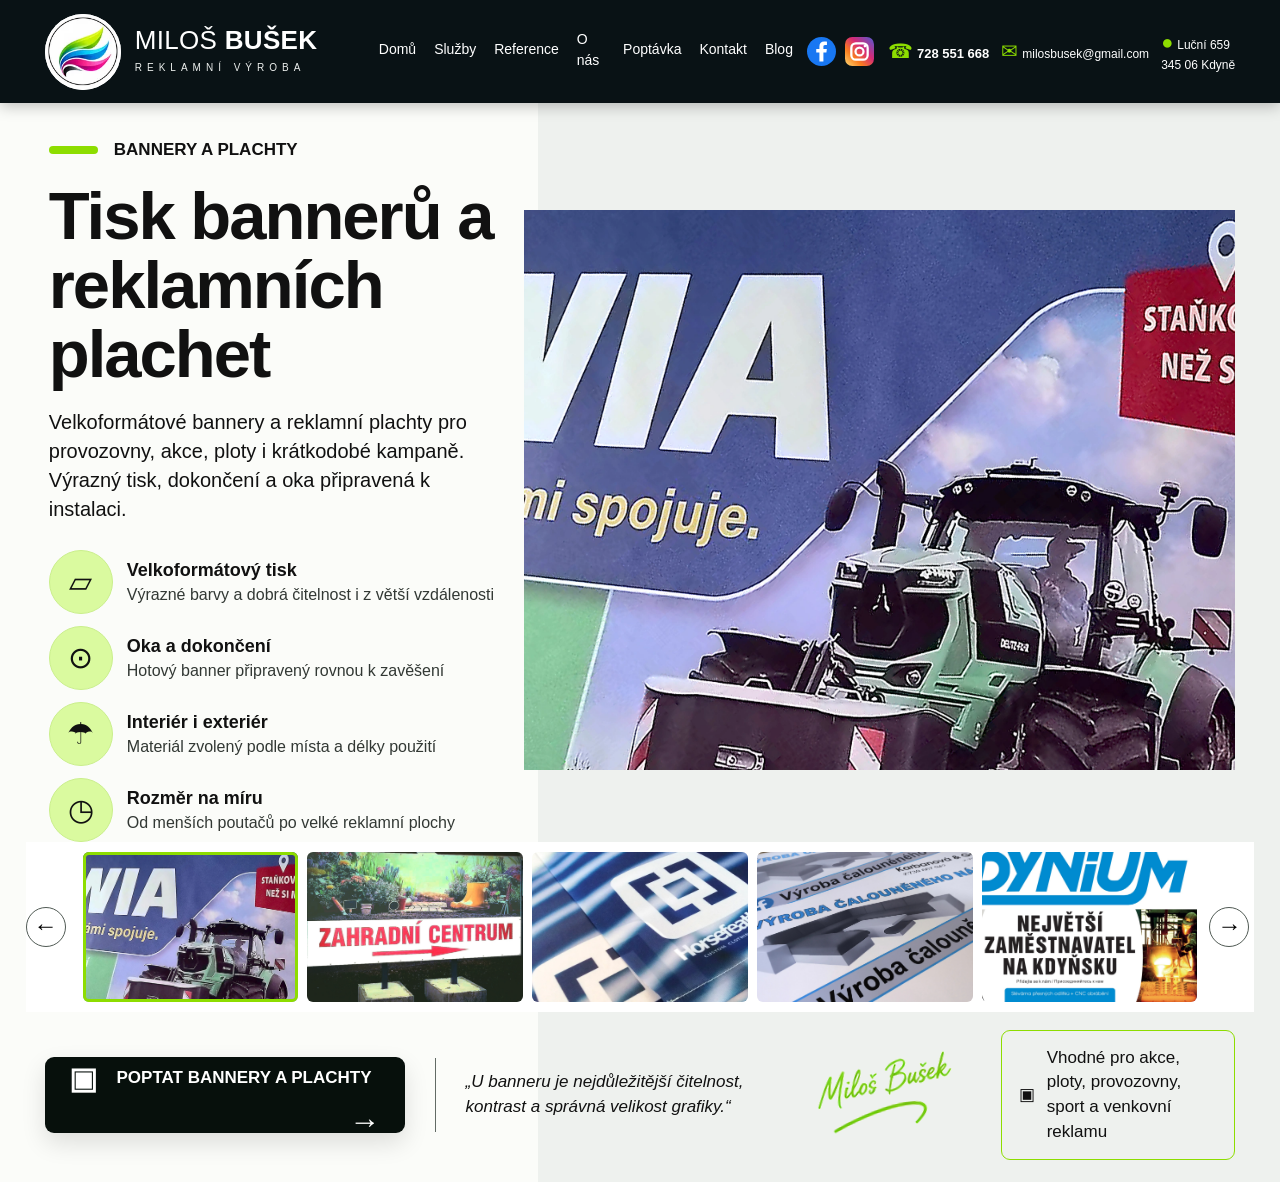
==== commit 105894a7: "Give Bannery a plachty one distinct H1 and service-specific social metadata" ====
--- a/bannery/index.html
+++ b/bannery/index.html
@@ -11,8 +11,8 @@
 <link rel="canonical" href="https://www.milosbusek.cz/bannery/"/>
 <meta property="og:type" content="website"/>
 <meta property="og:locale" content="cs_CZ"/>
-<meta property="og:title" content="Miloš Bušek | Reklamní výroba, tisk a polepy – Kdyně"/>
-<meta property="og:description" content="Vlastní reklamní výroba ve Kdyni pro Domažlice, Klatovy, Plzeň a okolí v Plzeňském kraji. Samolepky, polepy, bannery, cedule, tiskoviny a produktová fotografie."/>
+<meta property="og:title" content="Bannery a plachty | Miloš Bušek – reklamní agentura"/>
+<meta property="og:description" content="Bannery a plachty na zakázku. Reklamní výroba Miloš Bušek ve Kdyni pro Domažlice, Klatovy a okolí."/>
 <meta property="og:url" content="https://www.milosbusek.cz/bannery/"/>
 <style>
 :root{--g:#8ddd00;--g2:#b8ff40;--black:#06100b;--dark:#0a1310;--paper:#f4f6f2;--text:#0a0d0b;--mut:#59625c}
@@ -571,7 +571,7 @@
 <div class="logo"><img src="images/logo-web2026.webp" alt="Logo reklamní výroby Miloš Bušek" width="128" height="128"></div>
 <div><div class="brandname">MILOŠ <b>BUŠEK</b></div><div class="brandsub">REKLAMNÍ VÝROBA</div></div>
 </div>
-<nav><a href="/">Domů</a><a href="/#sluzby">Služby</a><a href="/#reference">Reference</a><a href="/#onas">O nás</a><a href="/kontakt/#poptavka">Poptávka</a><a href="/kontakt/#kontakt">Kontakt</a><a href="/blog/">Blog</a></nav>
+<nav><a href="/">Domů</a><a href="/#sluzby">Služby</a><a href="/#reference">Reference</a><a href="/#onas">O nás</a><a href="/poptavka/">Poptávka</a><a href="/kontakt/">Kontakt</a><a href="/blog/">Blog</a></nav>
 <div class="social-links" aria-label="Sociální sítě">
 <a href="https://www.facebook.com/reklamabusek" target="_blank" rel="noopener noreferrer" aria-label="Facebook Miloš Bušek" title="Facebook"><svg viewBox="0 0 32 32" role="img" aria-hidden="true"><circle cx="16" cy="16" r="16" fill="#1877F2"/><path fill="#fff" d="M18.1 27V17.1h3.3l.5-3.9h-3.8v-2.5c0-1.1.3-1.9 1.9-1.9H22V5.3c-.4-.1-1.6-.2-3.1-.2-3.1 0-5.2 1.9-5.2 5.4v2.7h-3.5v3.9h3.5V27z"/></svg></a>
 <a href="https://www.instagram.com/milosbusek/" target="_blank" rel="noopener noreferrer" aria-label="Instagram Miloš Bušek" title="Instagram"><svg viewBox="0 0 32 32" role="img" aria-hidden="true"><defs><linearGradient id="ig-grad" x1="0" y1="1" x2="1" y2="0"><stop offset="0" stop-color="#FEDA75"/><stop offset=".3" stop-color="#FA7E1E"/><stop offset=".6" stop-color="#D62976"/><stop offset="1" stop-color="#4F5BD5"/></linearGradient></defs><rect width="32" height="32" rx="8" fill="url(#ig-grad)"/><rect x="7" y="7" width="18" height="18" rx="5" fill="none" stroke="#fff" stroke-width="2.5"/><circle cx="16" cy="16" r="4.4" fill="none" stroke="#fff" stroke-width="2.5"/><circle cx="22" cy="10" r="1.5" fill="#fff"/></svg></a>
@@ -582,11 +582,11 @@
 <span><span class="tico">●</span>Luční 659<br/>345 06 Kdyně</span>
 </div>
 <button aria-expanded="false" aria-label="Otevřít menu" class="mobile-menu-btn" type="button">☰</button></div>
-<div aria-hidden="true" class="mobile-nav"><a href="/">Domů</a><a href="/#sluzby">Služby</a><a href="/#reference">Reference</a><a href="/#onas">O nás</a><a href="/kontakt/#poptavka">Poptávka</a><a href="/kontakt/#kontakt">Kontakt</a><a href="/blog/">Blog</a><div class="mobile-social-links" aria-label="Sociální sítě"><a href="https://www.facebook.com/reklamabusek" target="_blank" rel="noopener noreferrer" aria-label="Facebook Miloš Bušek" title="Facebook"><svg viewBox="0 0 32 32" role="img" aria-hidden="true"><circle cx="16" cy="16" r="16" fill="#1877F2"/><path fill="#fff" d="M18.1 27V17.1h3.3l.5-3.9h-3.8v-2.5c0-1.1.3-1.9 1.9-1.9H22V5.3c-.4-.1-1.6-.2-3.1-.2-3.1 0-5.2 1.9-5.2 5.4v2.7h-3.5v3.9h3.5V27z"/></svg></a>
+<div aria-hidden="true" class="mobile-nav"><a href="/">Domů</a><a href="/#sluzby">Služby</a><a href="/#reference">Reference</a><a href="/#onas">O nás</a><a href="/poptavka/">Poptávka</a><a href="/kontakt/">Kontakt</a><a href="/blog/">Blog</a><div class="mobile-social-links" aria-label="Sociální sítě"><a href="https://www.facebook.com/reklamabusek" target="_blank" rel="noopener noreferrer" aria-label="Facebook Miloš Bušek" title="Facebook"><svg viewBox="0 0 32 32" role="img" aria-hidden="true"><circle cx="16" cy="16" r="16" fill="#1877F2"/><path fill="#fff" d="M18.1 27V17.1h3.3l.5-3.9h-3.8v-2.5c0-1.1.3-1.9 1.9-1.9H22V5.3c-.4-.1-1.6-.2-3.1-.2-3.1 0-5.2 1.9-5.2 5.4v2.7h-3.5v3.9h3.5V27z"/></svg></a>
 <a href="https://www.instagram.com/milosbusek/" target="_blank" rel="noopener noreferrer" aria-label="Instagram Miloš Bušek" title="Instagram"><svg viewBox="0 0 32 32" role="img" aria-hidden="true"><defs><linearGradient id="ig-grad-mobile" x1="0" y1="1" x2="1" y2="0"><stop offset="0" stop-color="#FEDA75"/><stop offset=".3" stop-color="#FA7E1E"/><stop offset=".6" stop-color="#D62976"/><stop offset="1" stop-color="#4F5BD5"/></linearGradient></defs><rect width="32" height="32" rx="8" fill="url(#ig-grad-mobile)"/><rect x="7" y="7" width="18" height="18" rx="5" fill="none" stroke="#fff" stroke-width="2.5"/><circle cx="16" cy="16" r="4.4" fill="none" stroke="#fff" stroke-width="2.5"/><circle cx="22" cy="10" r="1.5" fill="#fff"/></svg></a>
 </div><div class="mobile-nav-contact"><a href="tel:+420728551668">☎ 728 551 668</a><a href="mailto:milosbusek@gmail.com">✉ milosbusek@gmail.com</a></div></div></header>
 <section class="page" id="page-home">
-<section class="hero" id="home"><video autoplay="" loop="" muted="" playsinline="" poster="assets/webp-01.webp"><source src="assets/mp4-01.mp4" type="video/mp4"/></video><div class="wrap hero-copy"><div class="kicker">REKLAMNÍ VÝROBA · KDYNĚ</div><h1>REKLAMA,<br/>KTERÁ JE <em>VIDĚT.</em></h1><div class="hero-services">SAMOLEPKY · CEDULE · BANNERY · POLEPY · TISK</div><p>Vlastní výroba ve Kdyni. Od jednoho kusu po pravidelné série. Rychlá domluva a řešení na míru.</p><div class="btnrow"><button class="cta" onclick="goHome('poptavka')">POPTAT VÝROBU →</button><a class="outline" href="tel:+420728551668">☎ ZAVOLAT</a></div></div></section>
+<section class="hero" id="home"><video autoplay="" loop="" muted="" playsinline="" poster="assets/webp-01.webp"><source src="assets/mp4-01.mp4" type="video/mp4"/></video><div class="wrap hero-copy"><div class="kicker">REKLAMNÍ VÝROBA · KDYNĚ</div><h2>REKLAMA,<br/>KTERÁ JE <em>VIDĚT.</em></h2><div class="hero-services">SAMOLEPKY · CEDULE · BANNERY · POLEPY · TISK</div><p>Vlastní výroba ve Kdyni. Od jednoho kusu po pravidelné série. Rychlá domluva a řešení na míru.</p><div class="btnrow"><button class="cta" onclick="goHome('poptavka')">POPTAT VÝROBU →</button><a class="outline" href="tel:+420728551668">☎ ZAVOLAT</a></div></div></section>
 <section class="section light" id="sluzby"><div class="wrap"><div class="section-head"><div><div class="eyebrow">SLUŽBY</div><h2>Co pro vás vyrobím</h2></div><p>Reklamní výroba od návrhu po hotový výrobek. Samolepky, cedule, bannery, polepy, produktová fotografie a tiskoviny – vše řešíte přímo se mnou.</p></div><div class="cards">
 <article class="service-card" onclick="showPage('samolepky')" onkeydown="if(event.key==='Enter')showPage('samolepky')" tabindex="0">
 <img alt="Samolepky a etikety" src="assets/webp-02.webp"/>
@@ -670,7 +670,7 @@
 <div class="service-grid wrap">
 <div class="service-copy">
 <div class="mini-title"><span></span>SAMOLEPKY A ETIKETY</div>
-<h1>Samolepky a etikety</h1>
+<h2>Samolepky a etikety</h2>
 <p class="service-lead">Samolepky a etikety na míru – od malých produktových štítků až po větší reklamní samolepky. Tisk, tvarový ořez i volba vhodné fólie podle použití.</p>
 <div class="benefits"><div class="benefit"><div class="bicon">✂</div><div><b>Tvarový ořez</b><span>Kruh, obdélník i vlastní tvar podle grafiky</span></div></div><div class="benefit"><div class="bicon">▦</div><div><b>Malé i velké série</b><span>Od desítek kusů po pravidelnou sériovou výrobu</span></div></div><div class="benefit"><div class="bicon">◈</div><div><b>Materiál podle použití</b><span>Interiér, exteriér, permanentní i snímatelné fólie</span></div></div><div class="benefit"><div class="bicon">◷</div><div><b>Rychlá výroba</b><span>Termín vždy podle množství a náročnosti zakázky</span></div></div></div>
 </div>
@@ -697,7 +697,7 @@
 <div class="service-grid wrap">
 <div class="service-copy">
 <div class="mini-title"><span></span>REKLAMNÍ ZNAČENÍ</div>
-<h1>Reklamní značení</h1>
+<h2>Reklamní značení</h2>
 <p class="service-lead">Reklamní značení pro firmy a provozovny – cedule, štíty, informační tabule a další prvky. Připravím grafiku, zvolím vhodný materiál a vyrobím hotové řešení.</p>
 <div class="benefits"><div class="benefit"><div class="bicon">▣</div><div><b>Firemní cedule a štíty</b><span>PVC, dibond a další materiály podle konkrétního použití</span></div></div><div class="benefit"><div class="bicon">◇</div><div><b>Informační tabule</b><span>Orientační, provozní i prezentační značení</span></div></div><div class="benefit"><div class="bicon">▤</div><div><b>Grafická příprava</b><span>Návrh, sazba a úprava dodaných podkladů</span></div></div><div class="benefit"><div class="bicon">◷</div><div><b>Výroba na míru</b><span>Rozměr, provedení a dokončení podle konkrétní zakázky</span></div></div></div>
 </div>
@@ -724,7 +724,7 @@
 <div class="service-grid wrap">
 <div class="service-copy">
 <div class="mini-title"><span></span>BANNERY A PLACHTY</div>
-<h1>Bannery a plachty</h1>
+<h1>Tisk bannerů a reklamních plachet</h1>
 <p class="service-lead">Velkoformátové bannery a reklamní plachty pro provozovny, akce, ploty i krátkodobé kampaně. Výrazný tisk, dokončení a oka připravená k instalaci.</p>
 <div class="benefits"><div class="benefit"><div class="bicon">▱</div><div><b>Velkoformátový tisk</b><span>Výrazné barvy a dobrá čitelnost i z větší vzdálenosti</span></div></div><div class="benefit"><div class="bicon">⊙</div><div><b>Oka a dokončení</b><span>Hotový banner připravený rovnou k zavěšení</span></div></div><div class="benefit"><div class="bicon">☂</div><div><b>Interiér i exteriér</b><span>Materiál zvolený podle místa a délky použití</span></div></div><div class="benefit"><div class="bicon">◷</div><div><b>Rozměr na míru</b><span>Od menších poutačů po velké reklamní plochy</span></div></div></div>
 </div>
@@ -751,7 +751,7 @@
 <div class="service-grid wrap">
 <div class="service-copy">
 <div class="mini-title"><span></span>POLEPY</div>
-<h1>Polepy</h1>
+<h2>Polepy</h2>
 <p class="service-lead">Polepy automobilů, výloh, desek a dalších hladkých ploch. Od jednoduchých nápisů až po tištěnou reklamní grafiku připravenou na míru.</p>
 <div class="benefits"><div class="benefit"><div class="bicon">▱</div><div><b>Polepy automobilů</b><span>Firemní označení, kontakty, loga a reklamní grafika</span></div></div><div class="benefit"><div class="bicon">▣</div><div><b>Výlohy a provozovny</b><span>Řezaná fólie i plnobarevný tisk</span></div></div><div class="benefit"><div class="bicon">◇</div><div><b>Kvalitní fólie</b><span>Materiál podle podkladu, životnosti a způsobu použití</span></div></div><div class="benefit"><div class="bicon">◷</div><div><b>Individuální řešení</b><span>Grafiku i provedení řešíte přímo se mnou</span></div></div></div>
 </div>
@@ -778,7 +778,7 @@
 <div class="service-grid wrap">
 <div class="service-copy">
 <div class="mini-title"><span></span>PRODUKTOVÁ FOTOGRAFIE</div>
-<h1>Vaše produkty<br/><em>v nejlepším světle</em></h1>
+<h2>Vaše produkty<br/><em>v nejlepším světle</em></h2>
 <p class="service-lead">Profesionální produktová fotografie pro e-shopy, katalogy a reklamu. Čisté pozadí, přesné detaily a věrné barvy, aby produkt zaujal na první pohled.</p>
 <div class="benefits"><div class="benefit"><div class="bicon">📷</div><div><b>Profesionální vybavení</b><span>Sony Alpha, studiová světla</span></div></div><div class="benefit"><div class="bicon">◇</div><div><b>Detailní záběry</b><span>Ostré snímky a věrné podání barev</span></div></div><div class="benefit"><div class="bicon">▣</div><div><b>Fotky připravené pro web</b><span>Optimalizované rozměry a vhodné formáty</span></div></div><div class="benefit"><div class="bicon">◷</div><div><b>Rychlé dodání</b><span>Termín podle počtu produktů a rozsahu úprav</span></div></div></div>
 </div>
@@ -805,7 +805,7 @@
 <div class="service-grid wrap">
 <div class="service-copy">
 <div class="mini-title"><span></span>GRAFIKA A TISK</div>
-<h1>Grafika a tisk</h1>
+<h2>Grafika a tisk</h2>
 <p class="service-lead">Grafická příprava a tisk plakátů, letáků, vizitek a dalších reklamních tiskovin. Od úpravy dodaných dat až po hotový vytištěný materiál.</p>
 <div class="benefits"><div class="benefit"><div class="bicon">✎</div><div><b>Grafická příprava</b><span>Sazba, úprava podkladů a příprava tiskových dat</span></div></div><div class="benefit"><div class="bicon">▤</div><div><b>Plakáty a tiskoviny</b><span>Malé formáty i velkoformátový tisk</span></div></div><div class="benefit"><div class="bicon">✓</div><div><b>Kontrola dat</b><span>Rozlišení, spadávky, rozměry a připravenost k tisku</span></div></div><div class="benefit"><div class="bicon">◷</div><div><b>Vše na jednom místě</b><span>Grafika, tisk, řezání i dokončení zakázky</span></div></div></div>
 </div>
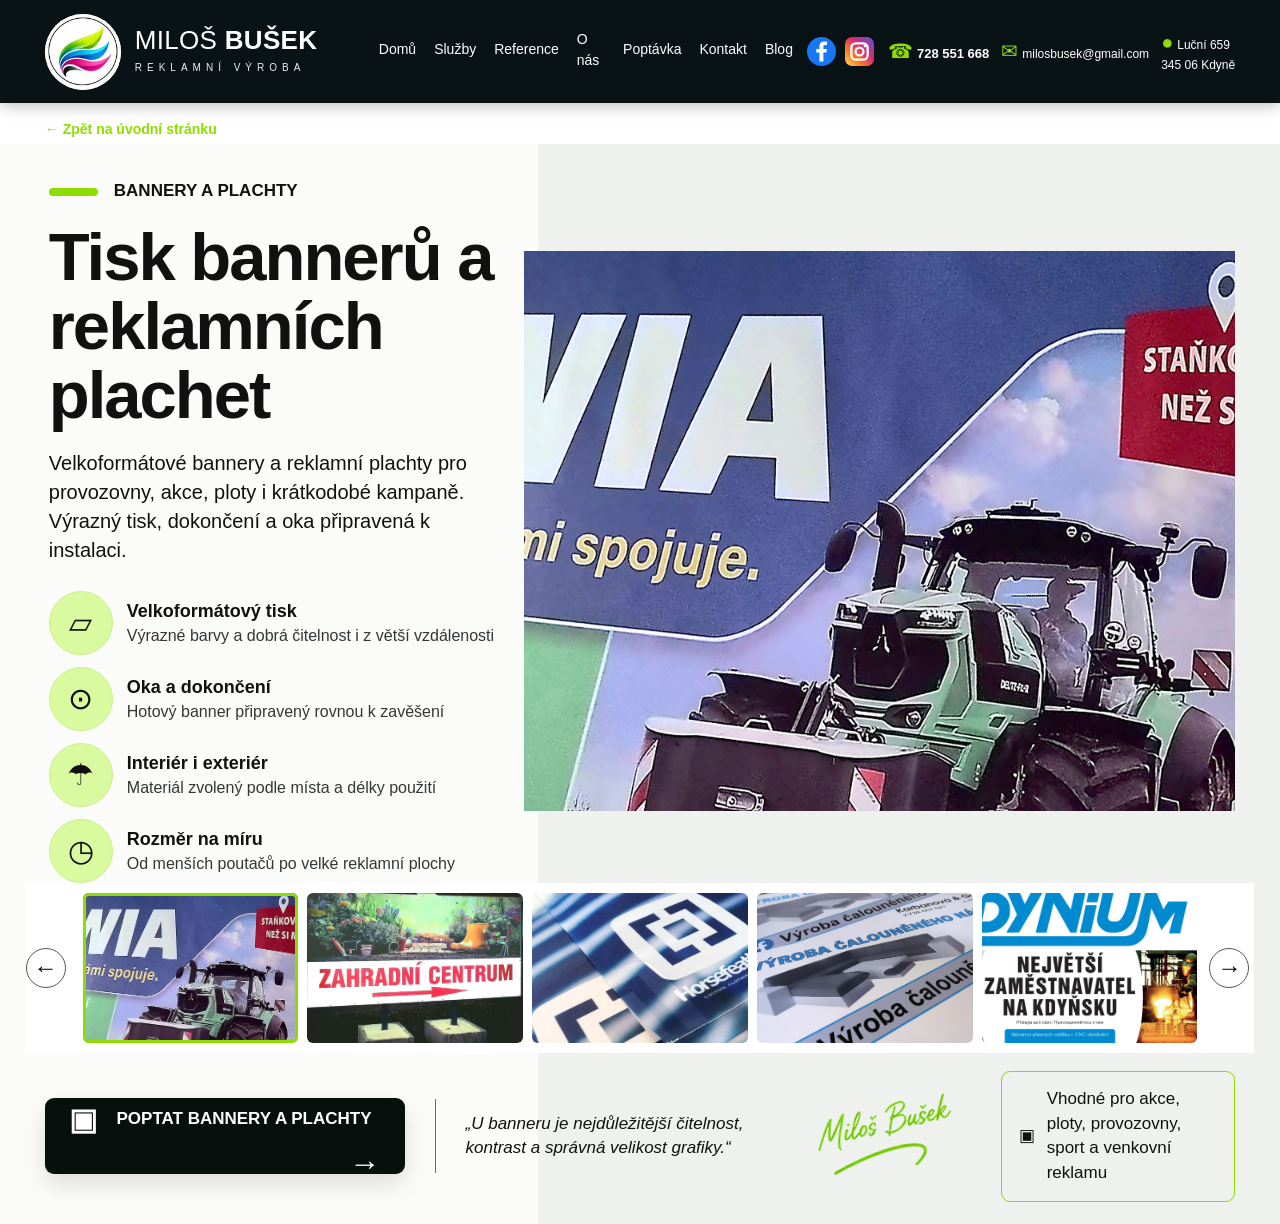
==== commit b14f5c3f: "Add accessible return-to-home link to bannery/index.html" ====
--- a/bannery/index.html
+++ b/bannery/index.html
@@ -135,6 +135,9 @@
   image-rendering:auto!important;
   filter:none!important;
 }
+
+/* Navigace z podstránky na úvod */
+.back-home-row{background:#f4f6f2;padding:13px 0}.back-home-link{display:inline-flex;align-items:center;gap:8px;color:#244f1a;font-size:14px;font-weight:700;text-decoration:none;border-bottom:1px solid transparent}.back-home-link:hover,.back-home-link:focus-visible{border-bottom-color:currentColor}.service-page .back-home-row{background:transparent;padding:14px 0 4px}.service-page .back-home-link{color:#8ddd00}@media(max-width:700px){.back-home-row{padding:11px 0}.back-home-link{font-size:13px}}
 </style>
 <style>
 /* OPRAVA POZICE PO KLIKNUTÍ V MENU
@@ -719,7 +722,7 @@
 </div>
 </div>
 </section>
-<section class="page service-page active" id="page-bannery">
+<section class="page service-page active" id="page-bannery"><div class="back-home-row"><div class="wrap"><a class="back-home-link" href="/" aria-label="Zpět na úvodní stránku">← Zpět na úvodní stránku</a></div></div>
 <div class="service-stage">
 <div class="service-grid wrap">
 <div class="service-copy">
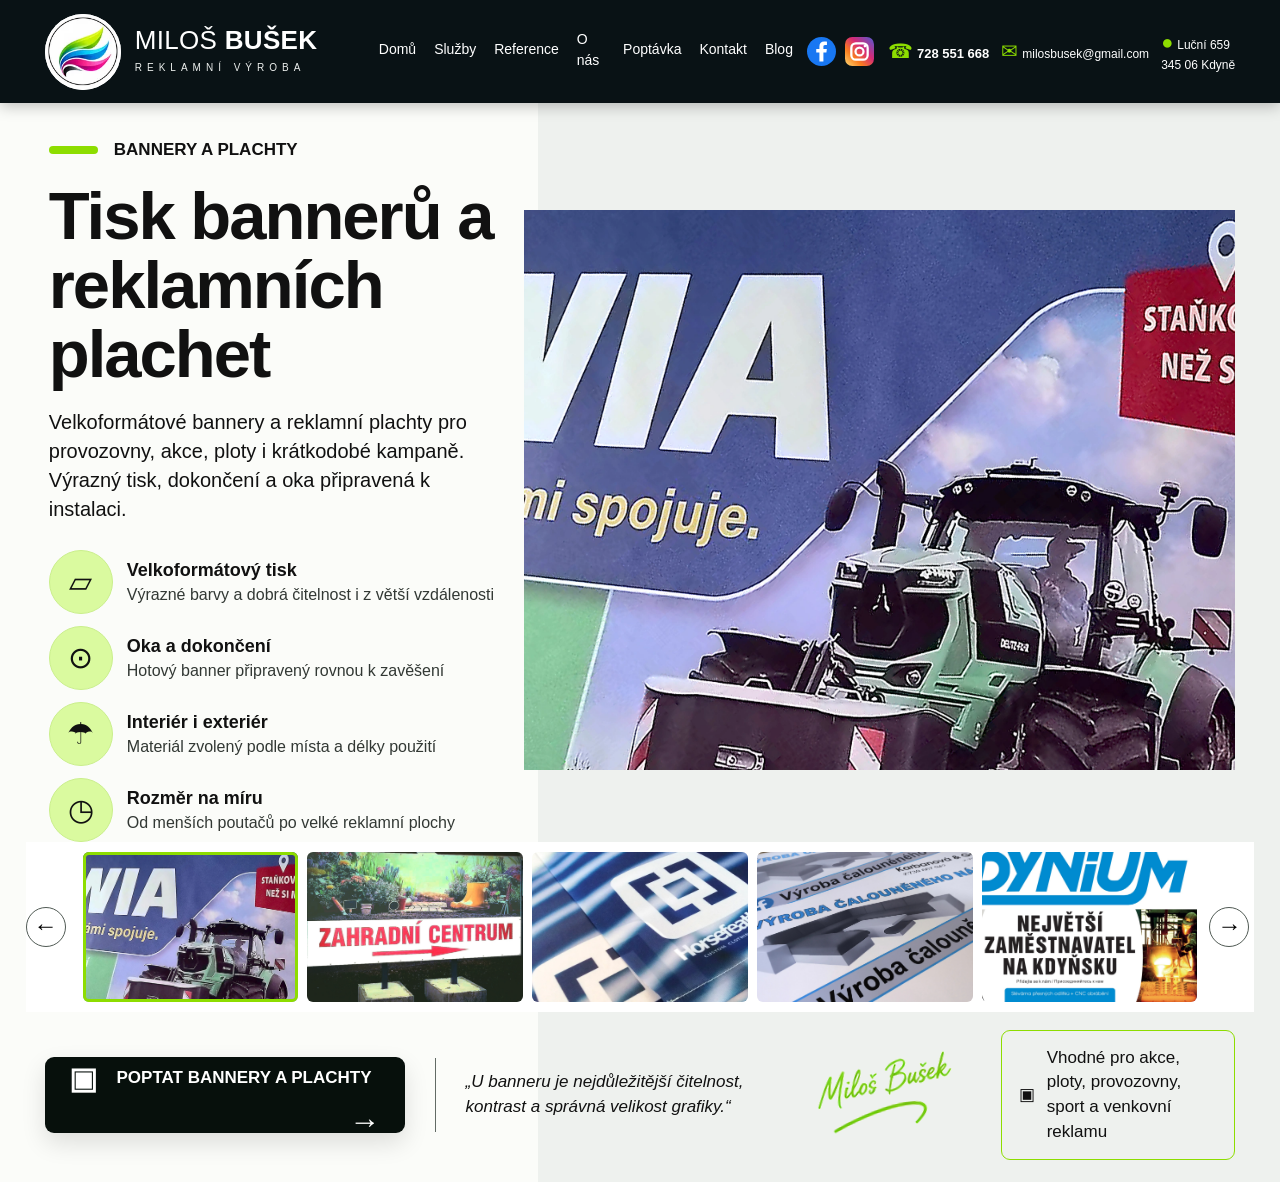
==== commit b983327e: "Remove unnecessary return button from bannery" ====
--- a/bannery/index.html
+++ b/bannery/index.html
@@ -136,8 +136,6 @@
   filter:none!important;
 }
 
-/* Navigace z podstránky na úvod */
-.back-home-row{background:#f4f6f2;padding:13px 0}.back-home-link{display:inline-flex;align-items:center;gap:8px;color:#244f1a;font-size:14px;font-weight:700;text-decoration:none;border-bottom:1px solid transparent}.back-home-link:hover,.back-home-link:focus-visible{border-bottom-color:currentColor}.service-page .back-home-row{background:transparent;padding:14px 0 4px}.service-page .back-home-link{color:#8ddd00}@media(max-width:700px){.back-home-row{padding:11px 0}.back-home-link{font-size:13px}}
 </style>
 <style>
 /* OPRAVA POZICE PO KLIKNUTÍ V MENU
@@ -722,7 +720,7 @@
 </div>
 </div>
 </section>
-<section class="page service-page active" id="page-bannery"><div class="back-home-row"><div class="wrap"><a class="back-home-link" href="/" aria-label="Zpět na úvodní stránku">← Zpět na úvodní stránku</a></div></div>
+<section class="page service-page active" id="page-bannery">
 <div class="service-stage">
 <div class="service-grid wrap">
 <div class="service-copy">
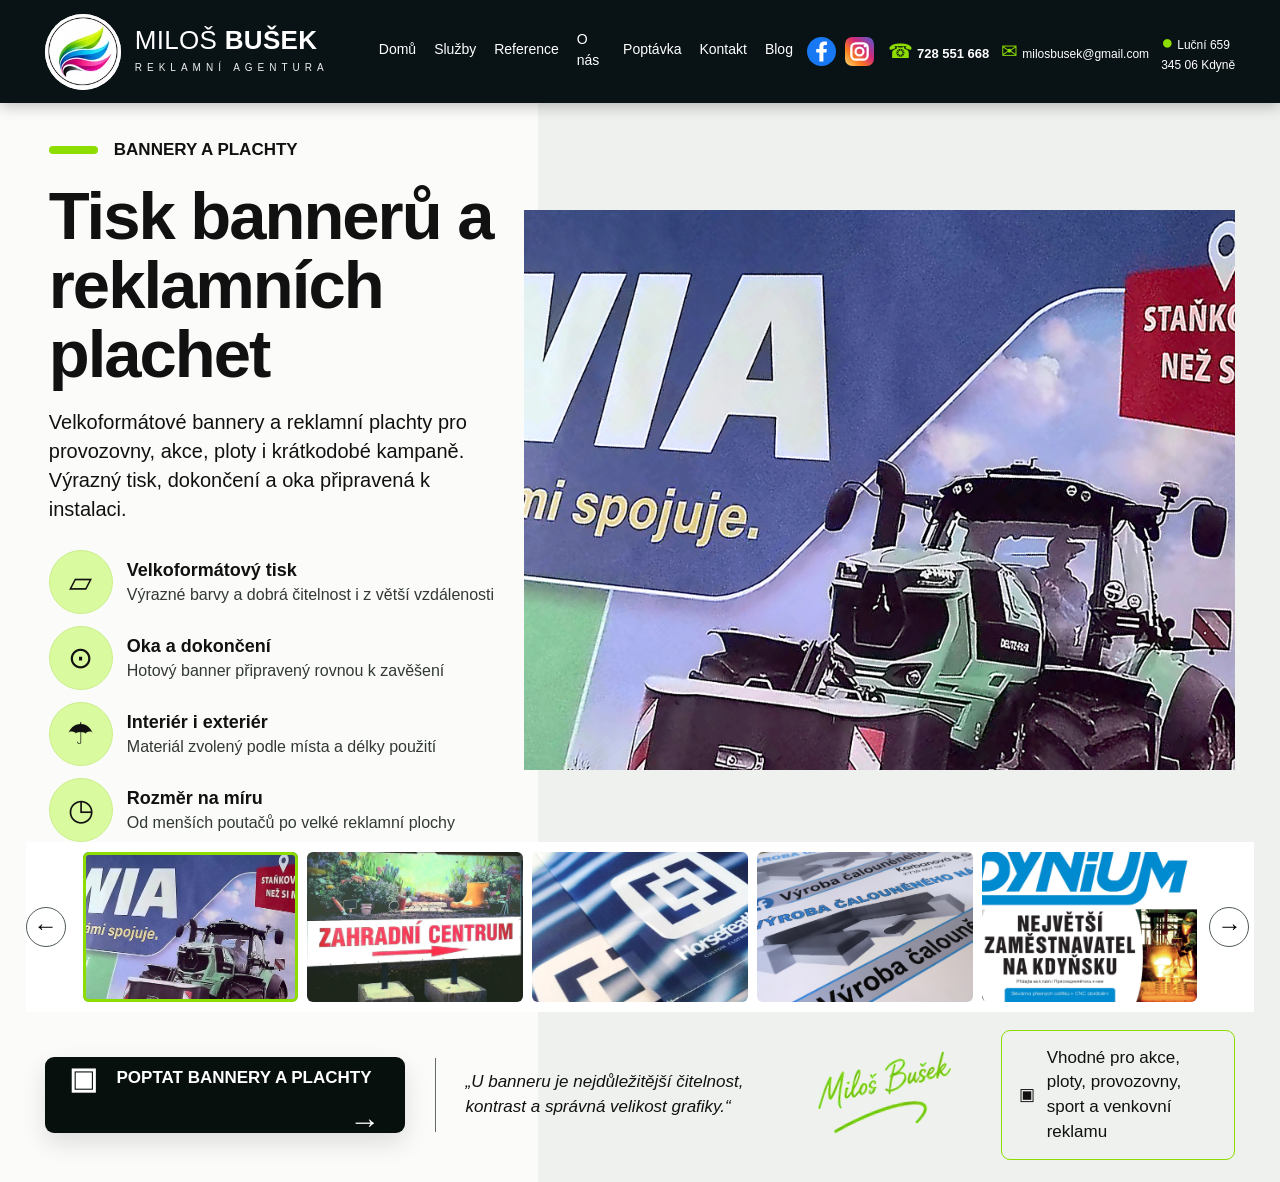
==== commit 3a594dc9: "Update header brand subtitle to Reklamní agentura" ====
--- a/bannery/index.html
+++ b/bannery/index.html
@@ -570,7 +570,7 @@
 <div class="wrap head">
 <div class="brand" onclick="showPage('home')">
 <div class="logo"><img src="images/logo-web2026.webp" alt="Logo reklamní výroby Miloš Bušek" width="128" height="128"></div>
-<div><div class="brandname">MILOŠ <b>BUŠEK</b></div><div class="brandsub">REKLAMNÍ VÝROBA</div></div>
+<div><div class="brandname">MILOŠ <b>BUŠEK</b></div><div class="brandsub">REKLAMNÍ AGENTURA</div></div>
 </div>
 <nav><a href="/">Domů</a><a href="/#sluzby">Služby</a><a href="/#reference">Reference</a><a href="/#onas">O nás</a><a href="/poptavka/">Poptávka</a><a href="/kontakt/">Kontakt</a><a href="/blog/">Blog</a></nav>
 <div class="social-links" aria-label="Sociální sítě">
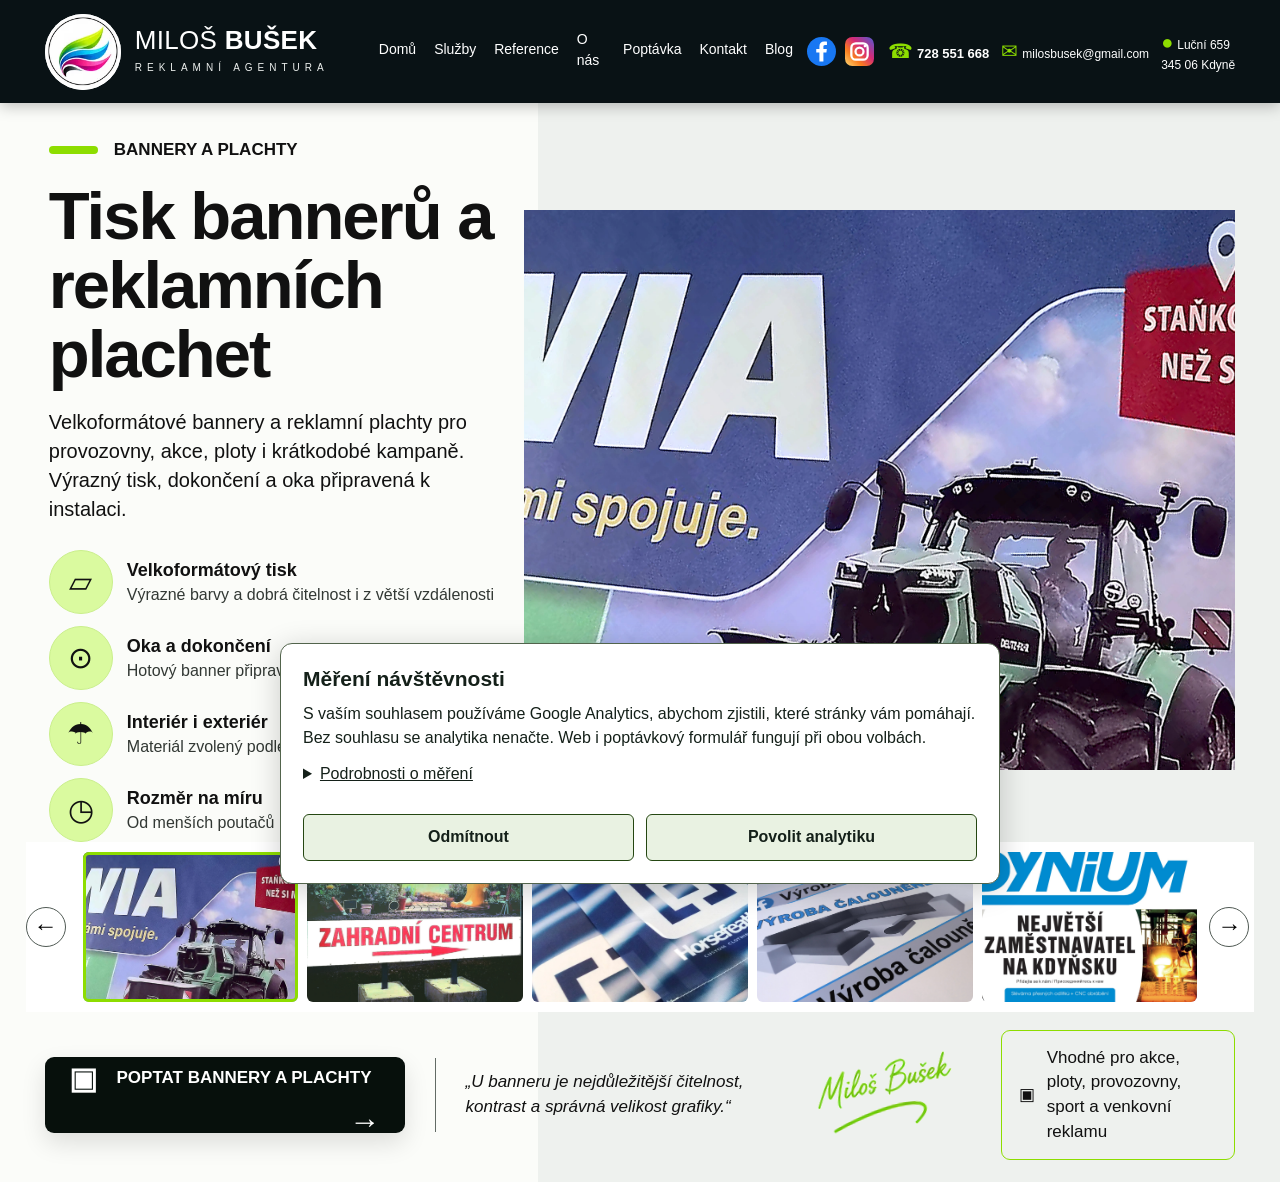
==== commit 74209da8: "Add opt-in Google Analytics with revocable consent across website" ====
--- a/bannery/index.html
+++ b/bannery/index.html
@@ -564,6 +564,9 @@
 header .logo:before,header .logo:after{content:none!important;display:none!important}
 header .logo img{display:block!important;width:100%!important;height:100%!important;object-fit:contain!important}
 </style>
+
+<link rel="stylesheet" href="/css/analytics-consent.css">
+<script defer src="/js/analytics-consent.js"></script>
 </head>
 <body>
 <header>
@@ -673,7 +676,7 @@
 <div class="mini-title"><span></span>SAMOLEPKY A ETIKETY</div>
 <h2>Samolepky a etikety</h2>
 <p class="service-lead">Samolepky a etikety na míru – od malých produktových štítků až po větší reklamní samolepky. Tisk, tvarový ořez i volba vhodné fólie podle použití.</p>
-<div class="benefits"><div class="benefit"><div class="bicon">✂</div><div><b>Tvarový ořez</b><span>Kruh, obdélník i vlastní tvar podle grafiky</span></div></div><div class="benefit"><div class="bicon">▦</div><div><b>Malé i velké série</b><span>Od desítek kusů po pravidelnou sériovou výrobu</span></div></div><div class="benefit"><div class="bicon">◈</div><div><b>Materiál podle použití</b><span>Interiér, exteriér, permanentní i snímatelné fólie</span></div></div><div class="benefit"><div class="bicon">◷</div><div><b>Rychlá výroba</b><span>Termín vždy podle množství a náročnosti zakázky</span></div></div></div>
+<div class="benefits"><div class="benefit"><div class="bicon">✂</div><div><b>Tvarový ořez</b><span>Kruh, obdélník i vlastní tvar podle grafiky</span></div></div><div class="benefit"><div class="bicon">▦</div><div><b>Malé i velké série</b><span>Od několika kusů po pravidelnou sériovou výrobu</span></div></div><div class="benefit"><div class="bicon">◈</div><div><b>Materiál podle použití</b><span>Interiér, exteriér, permanentní i snímatelné fólie</span></div></div><div class="benefit"><div class="bicon">◷</div><div><b>Rychlá výroba</b><span>Termín vždy podle množství a náročnosti zakázky</span></div></div></div>
 </div>
 <div class="service-visual">
 <img alt="Samolepky a etikety" class="carousel-main" src="assets/webp-02.webp"/>
--- a/css/analytics-consent.css
+++ b/css/analytics-consent.css
@@ -0,0 +1,11 @@
+#mb-consent[hidden]{display:none!important}
+#mb-consent{box-sizing:border-box;position:fixed;z-index:10000;bottom:16px;left:16px;right:16px;max-width:720px;margin:0 auto;padding:22px;background:#fff;color:#142019;border:1px solid #52644c;border-radius:12px;box-shadow:0 6px 30px #0003;font:16px/1.5 Arial,sans-serif;max-height:80vh;overflow-y:auto}
+#mb-consent h2{font-size:21px;line-height:1.25;margin:0 0 10px;color:#142019}
+#mb-consent p{margin:0 0 12px;color:#142019}
+#mb-consent summary{cursor:pointer;text-decoration:underline;margin-bottom:12px}
+#mb-consent a{color:#244d13;text-decoration:underline;overflow-wrap:anywhere}
+.mb-consent-actions{display:flex;gap:12px;margin-top:16px;flex-wrap:wrap}
+#mb-consent .mb-consent-actions button{flex:1;min-width:160px;padding:12px 16px;border:1px solid #254712;border-radius:6px;background:#e9f2e2;color:#142019;font:700 16px/1.3 Arial,sans-serif;cursor:pointer}
+#mb-consent button:focus-visible,#mb-consent summary:focus-visible,.mb-cookie-settings:focus-visible{outline:3px solid #306d00;outline-offset:3px}
+.mb-cookie-settings{display:block;margin:12px auto 0;padding:8px 14px;min-height:44px;font:14px/1.4 Arial,sans-serif;cursor:pointer;color:#142019;background:#fff;border:1px solid #74816e;border-radius:5px}
+@media(max-width:480px){#mb-consent{bottom:8px;left:8px;right:8px;padding:16px;font-size:14px}.mb-consent-actions{gap:8px}#mb-consent .mb-consent-actions button{min-width:120px;font-size:14px}}
